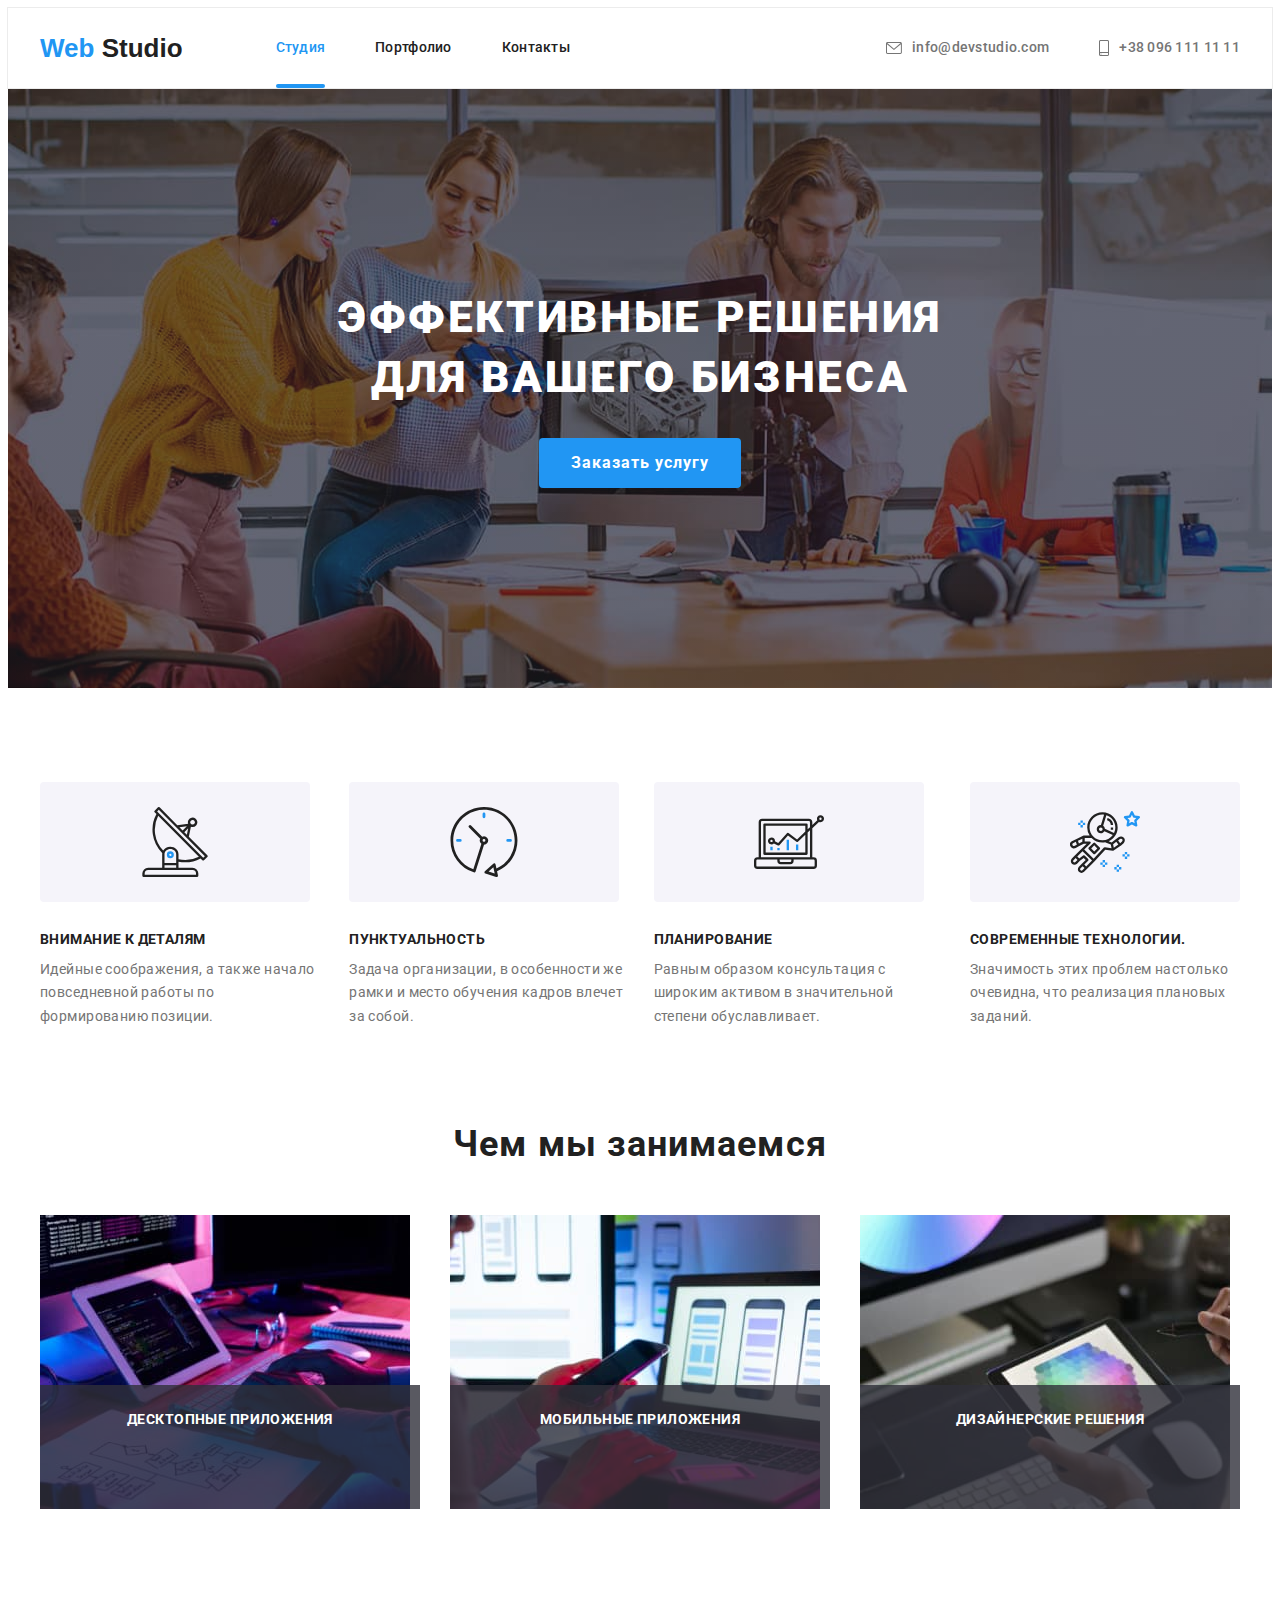
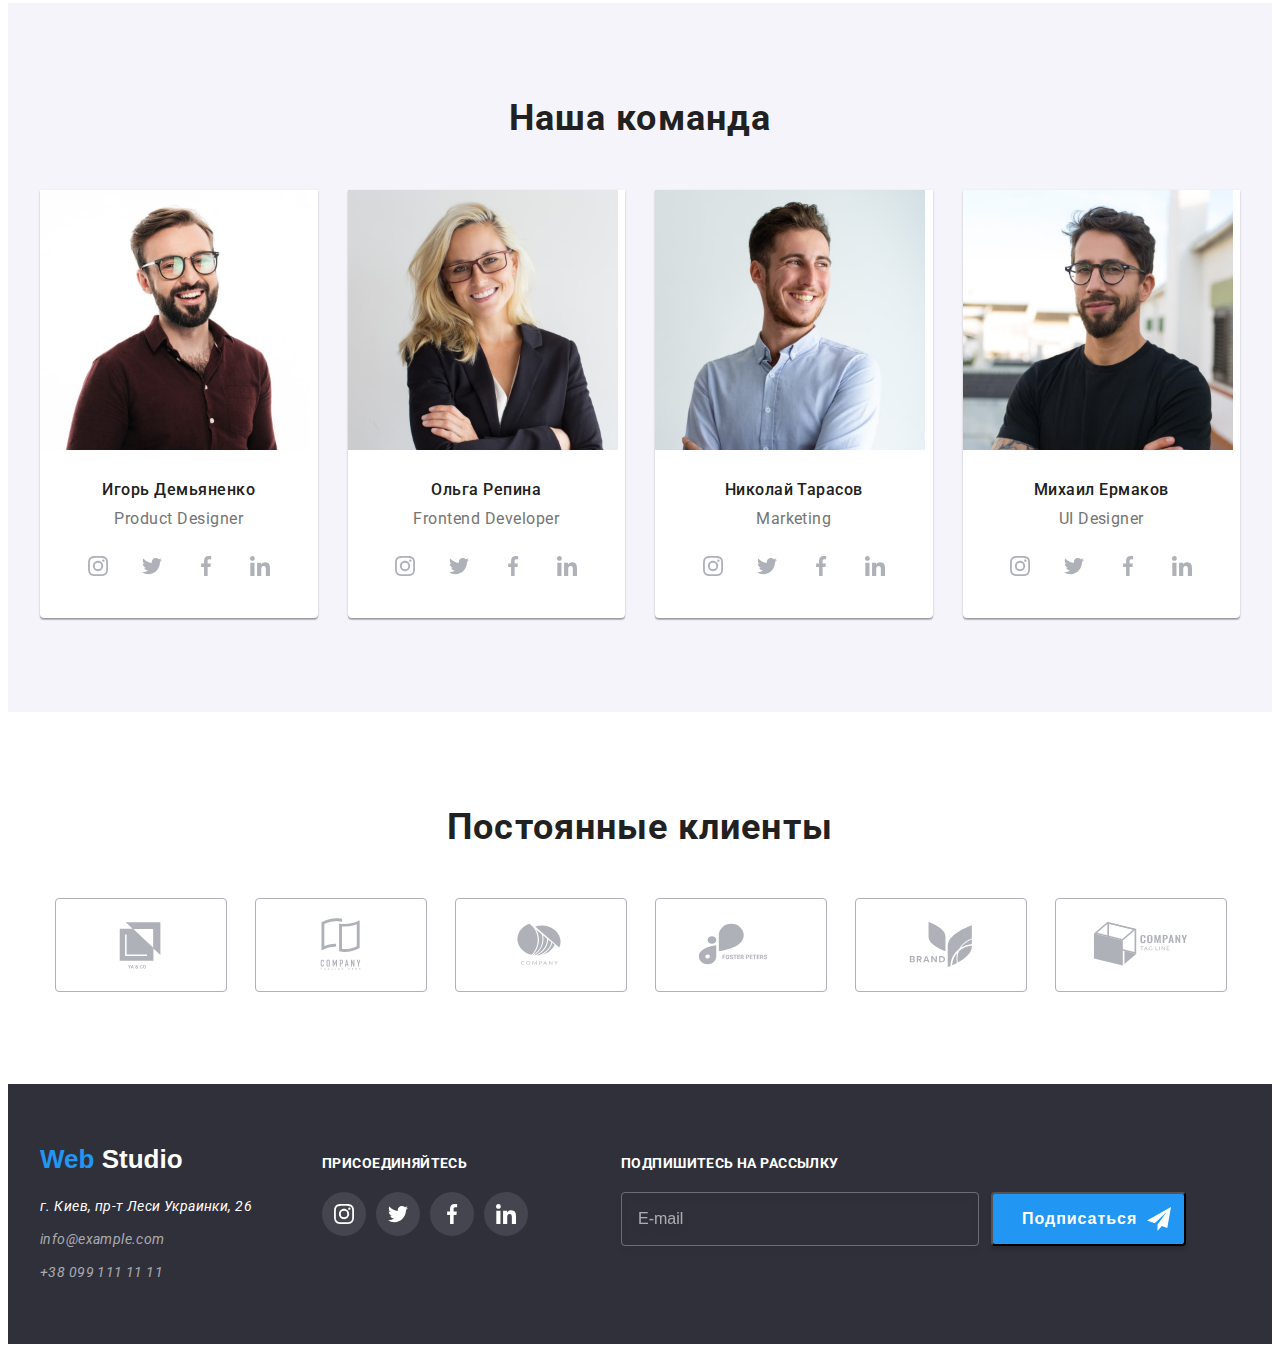
==== index.html @ fcc24470 "Sass" ====
<!DOCTYPE html>
<html lang="ru">
	<head>
		<meta charset="UTF-8" />
		<meta http-equiv="X-UA-Compatible" content="IE=edge" />
		<meta name="viewport" content="width=device-width, initial-scale=1.0" />
		<title>Document</title>
		<link rel="preconnect" href="https://fonts.googleapis.com" />
		<link rel="preconnect" href="https://fonts.gstatic.com" crossorigin />
		<link
			href="https://fonts.googleapis.com/css2?family=Montserrat:wght@400;500;700&family=Roboto&display=swap"
			rel="stylesheet"
		/>
		<link
			rel="stylesheet"
			href="https://cdnjs.cloudflare.com/ajax/libs/modern-normalize/1.1.0/modern-normalize.min.css"
			integrity="sha512-wpPYUAdjBVSE4KJnH1VR1HeZfpl1ub8YT/NKx4PuQ5NmX2tKuGu6U/JRp5y+Y8XG2tV+wKQpNHVUX03MfMFn9Q=="
			crossorigin="anonymous"
			referrerpolicy="no-referrer"
		/>
		
		<link rel="stylesheet" href="./css/main.min.css" />

	</head>
	<body>
		<!--Шапка-->
		<header class="header">
			<div class="container header-container">
				<nav class="navigation">
					<a class="logo" href="./index.html">
						Web
						<span class="logo-element">Studio</span>
					</a>
					<ul class="header-list list">
						<li class="header-item">
							<a class="header-link link active current" href="./index.html">Студия</a>
						</li>
						<li class="header-item">
							<a class="header-link link" href="./portfolio.html">Портфолио</a>
						</li>
						<li class="header-item">
							<a class="header-link link" href="#">Контакты</a>
						</li>
					</ul>
				</nav>

				<ul class="header-contacts list">
					<li class="header-contacts-item">
						<a class="header-contacts-link link" href="mailto:info@devstudio.com">
							<svg class="header-icons" width="16" height="12">
								<use href="./images/icons.svg#envelope"></use>
							</svg>
							info@devstudio.com
						</a>
					</li>
					<li class="header-contacts-item">
						<a class="header-contacts-link link" href="tel:+380961111111">
							<svg class="header-icons" width="10" height="16">
								<use href="./images/icons.svg#smartphone"></use>
							</svg>
							+38 096 111 11 11
						</a>
					</li>
				</ul>
			</div>
		</header>

		<main>
			<!-- Блок с заголовком -->
			<section class="hero">
				<div class="container container-hero">
					<h1 class="hero-title">Эффективные решения для вашего бизнеса</h1>
					<button class="hero-button" type="button" data-modal-open>Заказать услугу</button>
				</div>
			</section>
			<!-- Блок чем занимаемся -->
			<section class="about-section section">
				<div class="container">
					<ul class="about-list list">
						<li class="about-item">
							<div class="container-icon">
								<svg class="about-icon" width="70" height="70">
									<use href="./images/icons.svg#antenna"></use>
								</svg>
							</div>
							<h3 class="about-subtitle">Внимание к деталям</h3>
							<p class="about-text">Идейные соображения, а также начало повседневной работы по формированию позиции.</p>
						</li>
						<li class="about-item">
							<div class="container-icon">
								<svg class="about-icon" width="70" height="70">
									<use href="./images/icons.svg#clock"></use>
								</svg>
							</div>
							<h3 class="about-subtitle">Пунктуальность</h3>
							<p class="about-text">
								Задача организации, в особенности же рамки и место обучения кадров влечет за собой.
							</p>
						</li>
						<li class="about-item">
							<div class="container-icon">
								<svg class="about-icon" width="70" height="70">
									<use href="./images/icons.svg#diagram"></use>
								</svg>
							</div>
							<h3 class="about-subtitle">Планирование</h3>
							<p class="about-text">
								Равным образом консультация с широким активом в значительной степени обуславливает.
							</p>
						</li>
						<li class="about-item">
							<div class="container-icon">
								<svg class="about-icon" width="70" height="70">
									<use href="./images/icons.svg#astronaut"></use>
								</svg>
							</div>
							<h3 class="about-subtitle">Современные технологии.</h3>
							<p class="about-text">Значимость этих проблем настолько очевидна, что реализация плановых заданий.</p>
						</li>
					</ul>

					<h2 class="about-title">Чем мы занимаемся</h2>

					<ul class="about-img-list list">
						<li class="about-img-item">
							<div class="about-img-container">
								<img src="./images/section2/img4" alt="на компютере пишут код" width="370" height="294" />
								<p class="about-img-text">Десктопные приложения</p>
							</div>
						</li>
						<li class="about-img-item">
							<div class="about-img-container">
								<img
									src="./images/section2/img5"
									alt="на компютере избражено мобильные приложения"
									width="370"
									height="294"
								/>
								<p class="about-img-text">Мобильные приложения</p>
							</div>
						</li>
						<li class="about-img-item">
							<div class="about-img-container">
								<img src="./images/section2/img6" alt="на планшете изображена фигура" width="370" height="294" />
								<p class="about-img-text">Дизайнерские решения</p>
							</div>
						</li>
					</ul>
				</div>
			</section>

			<!-- Блок Наша команда -->
			<section class="command-section section">
				<div class="container">
					<h2 class="command-title">Наша команда</h2>
					<ul class="command-list list">
						<li class="command-item">
							<img src="./images/section3/img.jpg" alt="Игорь Демьяненко" width="270" height="260" />
							<div class="command-content">
								<h3 class="command-subtitle">Игорь Демьяненко</h3>
								<p lang="en" class="command-text">Product Designer</p>
								<ul class="command-social-list list">
									<li class="command-social-item">
										<a class="command-social-link link" href="">
											<svg class="command-social-icon" width="20" height="20">
												<use href="./images/icons.svg#instagram"></use>
											</svg>
										</a>
									</li>
									<li class="command-social-item">
										<a class="command-social-link link" href="">
											<svg class="command-social-icon" width="20" height="20">
												<use href="./images/icons.svg#twitter"></use>
											</svg>
										</a>
									</li>

									<li class="command-social-item">
										<a class="command-social-link link" href="">
											<svg class="command-social-icon" width="20" height="20">
												<use href="./images/icons.svg#facebook"></use>
											</svg>
										</a>
									</li>

									<li class="command-social-item">
										<a class="command-social-link link" href="">
											<svg class="command-social-icon" width="20" height="20">
												<use href="./images/icons.svg#linkedin"></use>
											</svg>
										</a>
									</li>
								</ul>
							</div>
						</li>
						<li class="command-item">
							<img src="./images/section3/img1" alt="Ольга Репина" width="270" height="260" />
							<div class="command-content">
								<h3 class="command-subtitle">Ольга Репина</h3>
								<p lang="en" class="command-text">Frontend Developer</p>
								<ul class="command-social-list list">
									<li class="command-social-item">
										<a class="command-social-link link" href="">
											<svg class="command-social-icon" width="20" height="20">
												<use href="./images/icons.svg#instagram"></use>
											</svg>
										</a>
									</li>
									<li class="command-social-item">
										<a class="command-social-link link" href="">
											<svg class="command-social-icon" width="20" height="20">
												<use href="./images/icons.svg#twitter"></use>
											</svg>
										</a>
									</li>

									<li class="command-social-item">
										<a class="command-social-link link" href="">
											<svg class="command-social-icon" width="20" height="20">
												<use href="./images/icons.svg#facebook"></use>
											</svg>
										</a>
									</li>

									<li class="command-social-item">
										<a class="command-social-link link" href="">
											<svg class="command-social-icon" width="20" height="20">
												<use href="./images/icons.svg#linkedin"></use>
											</svg>
										</a>
									</li>
								</ul>
							</div>
						</li>
						<li class="command-item">
							<img src="./images/section3/img2" alt="Николай Тарасов" width="270" height="260" />
							<div class="command-content">
								<h3 class="command-subtitle">Николай Тарасов</h3>
								<p lang="en" class="command-text">Marketing</p>
								<ul class="command-social-list list">
									<li class="command-social-item">
										<a class="command-social-link link" href="">
											<svg class="command-social-icon" width="20" height="20">
												<use href="./images/icons.svg#instagram"></use>
											</svg>
										</a>
									</li>
									<li class="command-social-item">
										<a class="command-social-link link" href="">
											<svg class="command-social-icon" width="20" height="20">
												<use href="./images/icons.svg#twitter"></use>
											</svg>
										</a>
									</li>

									<li class="command-social-item">
										<a class="command-social-link link" href="">
											<svg class="command-social-icon" width="20" height="20">
												<use href="./images/icons.svg#facebook"></use>
											</svg>
										</a>
									</li>

									<li class="command-social-item">
										<a class="command-social-link link" href="">
											<svg class="command-social-icon" width="20" height="20">
												<use href="./images/icons.svg#linkedin"></use>
											</svg>
										</a>
									</li>
								</ul>
							</div>
						</li>
						<li class="command-item">
							<img src="./images/section3/img3" alt="Михаил Ермаков" width="270" height="260" />
							<div class="command-content">
								<h3 class="command-subtitle">Михаил Ермаков</h3>
								<p lang="en" class="command-text">UI Designer</p>
								<ul class="command-social-list list">
									<li class="command-social-item">
										<a class="command-social-link link" href="">
											<svg class="command-social-icon" width="20" height="20">
												<use href="./images/icons.svg#instagram"></use>
											</svg>
										</a>
									</li>
									<li class="command-social-item">
										<a class="command-social-link link" href="">
											<svg class="command-social-icon" width="20" height="20">
												<use href="./images/icons.svg#twitter"></use>
											</svg>
										</a>
									</li>

									<li class="command-social-item">
										<a class="command-social-link link" href="">
											<svg class="command-social-icon" width="20" height="20">
												<use href="./images/icons.svg#facebook"></use>
											</svg>
										</a>
									</li>

									<li class="command-social-item">
										<a class="command-social-link link" href="">
											<svg class="command-social-icon" width="20" height="20">
												<use href="./images/icons.svg#linkedin"></use>
											</svg>
										</a>
									</li>
								</ul>
							</div>
						</li>
					</ul>
				</div>
			</section>
			<!--Постоянные клиенты-->
			<section class="clients section">
				<div class="container">
					<h2 class="clients-title">Постоянные клиенты</h2>

					<ul class="clients-list list">
						<li class="clients-item">
							<a class="clients-link link" href="">
								<svg class="clients-icon" width="106" height="60">
									<use href="./images/icons.svg#logo-one"></use>
								</svg>
							</a>
						</li>

						<li class="clients-item">
							<a class="clients-link link" href="">
								<svg class="clients-icon" width="106" height="60">
									<use href="./images/icons.svg#logo-two"></use>
								</svg>
							</a>
						</li>

						<li class="clients-item">
							<a class="clients-link link" href="">
								<svg class="clients-icon" width="106" height="60">
									<use href="./images/icons.svg#logo-three"></use>
								</svg>
							</a>
						</li>

						<li class="clients-item">
							<a class="clients-link link" href="">
								<svg class="clients-icon" width="106" height="60">
									<use href="./images/icons.svg#logo-four"></use>
								</svg>
							</a>
						</li>

						<li class="clients-item">
							<a class="clients-link link" href="">
								<svg class="clients-icon" width="106" height="60">
									<use href="./images/icons.svg#logo-five"></use>
								</svg>
							</a>
						</li>

						<li class="clients-item">
							<a class="clients-link link" href="">
								<svg class="clients-icon" width="106" height="60">
									<use href="./images/icons.svg#logo-six"></use>
								</svg>
							</a>
						</li>
					</ul>
				</div>
			</section>
		</main>

		<!-- Подвал -->
		<footer class="footer-section">
			<div class="footer-container container">
				<div class="address-container">
					<a href="./index.html" class="footer-logo">
						Web
						<span class="logo-element-footer">Studio</span>
					</a>
					<address class="address">
						<ul class="address-list list">
							<li class="address-item">
								<a
									class="address-iink link footer-link"
									href="https://www.google.com/maps/place/%D0%B1%D1%83%D0%BB.+%D0%9B%D0%B5%D1%81%D0%B8+%D0%A3%D0%BA%D1%80%D0%B0%D0%B8%D0%BD%D0%BA%D0%B8,+26,+%D0%9A%D0%B8%D0%B5%D0%B2,+02000/@50.4265807,30.5361971,17z/data=!4m13!1m7!3m6!1s0x40d4cf0e033ecbe9:0x57a4dffefec77da0!2z0LHRg9C7LiDQm9C10YHQuCDQo9C60YDQsNC40L3QutC4LCAyNiwg0JrQuNC10LIsIDAyMDAw!3b1!8m2!3d50.4265807!4d30.5383858!3m4!1s0x40d4cf0e033ecbe9:0x57a4dffefec77da0!8m2!3d50.4265807!4d30.5383858"
									target="_blank"
									rel="nofollow"
								>
									г. Киев, пр-т Леси Украинки, 26
								</a>
							</li>
							<li class="address-item">
								<a class="address-mail link footer-link" href="mailto:info@example.com">info@example.com</a>
							</li>
							<li class="address-item">
								<a class="address-tel link footer-link" href="tel:+380991111111">+38 099 111 11 11</a>
							</li>
						</ul>
					</address>
				</div>

				<section class="footer-sidebar">
					<h3 class="footer-sidebar-title">присоединяйтесь</h3>

					<ul class="footer-sidebar-list list">
						<li class="footer-sidebar-item">
							<a class="footer-sidebar-link link" href="">
								<svg class="footer-social-icon" width="20" height="20">
									<use href="./images/icons.svg#instagram"></use>
								</svg>
							</a>
						</li>

						<li class="footer-sidebar-item">
							<a class="footer-sidebar-link link" href="">
								<svg class="footer-social-icon" width="20" height="20">
									<use href="./images/icons.svg#twitter"></use>
								</svg>
							</a>
						</li>

						<li class="footer-sidebar-item">
							<a class="footer-sidebar-link link" href="">
								<svg class="footer-social-icon" width="20" height="20">
									<use href="./images/icons.svg#facebook"></use>
								</svg>
							</a>
						</li>

						<li class="footer-sidebar-item">
							<a class="footer-sidebar-link link" href="">
								<svg class="footer-social-icon" width="20" height="20">
									<use href="./images/icons.svg#linkedin"></use>
								</svg>
							</a>
						</li>
					</ul>
				</section>
				<section class="footer-subscribe-container">
					<h2 class="footer-subscribe-title">Подпишитесь на рассылку</h2>
				<form action="#" class="footer-subscribe" autocomplete="on" >
					
					<input type="email" name="email" placeholder="E-mail" autofocus required class="footer-subscribe-mail"/>

					<button type="submit" class="footer-subscribe-btn">
						<span class="subscribe-btn-text">Подписаться</span>

						<svg class="subscribe-btn-icon" width="24" height="24">
							<use href="./images/icons.svg#icon-icon-send"></use>
						</svg>
					</button>
		</section>
				</form>
			</div>
		</footer>
		<div class="backdrop is-hidden" data-modal>
			<div class="modal">
				<button type="button" class="modal-close" data-modal-close>
					<svg class="modal-close-icon" width="11" height="11">
						<use href="./images/icons.svg#vector"></use>
					</svg>
				</button>
				<h2 class="modal-title">Оставьте свои данные, мы вам перезвоним</h2>

		<form action="#" class="backdrop-form" autocomplete="on">
			
			<label for="user-name" class="modal-contacts-label">Имя</label>
			<div class="modal-field">
			<input type="text" name="name" id="user-name" class="modal-input" autofocus required/>
			<svg class="modal-icon" width="18" height="18">
				<use href="./images/icons.svg#icon-person-black"></use>
			</svg>
			</div>
			

			
				<label for="user-tel" class="modal-contacts-label">Телефон</label>
				<div class="modal-field">
					<input type="tel" name="tel" id="user-tel" class="modal-input" autofocus required/>
					<svg class="modal-icon" width="18" height="18">
						<use href="./images/icons.svg#icon-phone-black"></use>
					</svg>
				</div>
			

			
				<label for="user-email" class="modal-contacts-label">Почта</label>
				<div class="modal-field">
					<input type="email" name="email" id="user-email" class="modal-input" autofocus/>
					<svg class="modal-icon" width="18" height="18">
						<use href="./images/icons.svg#icon-email-black"></use>
					</svg>
					</div>
				

				<div class="modal-comments-container">
				<label for="modal-comments" class="modal-comments-label">Комментарий</label>
				<textarea name="comments" id="modal-comments" placeholder="Введите текст" class="modal-comments-text"></textarea>
				</div>

				
					<input type="checkbox" name="subscribe" id="subscribe-on" checked class="subscribe-checkbox visually-hidden"/>
					<label for="subscribe-on" class="modal-checkbox-text"><span class="modal-checkbox"><svg class="modal-checkbox-icon" width="16" height="15">
						<use href="./images/icons.svg#icon-checkbox"></use>
					</svg></span> Соглашаюсь с рассылкой и принимаю<span class="checkbox-text-element">Условия договора</span></label>
					

				
				<button type="submit" class="modal-btn">Отправить</button>
				
			</div>
		</form>		

			</div>
		</div>
		<script src="./js/modal.js"></script>
	</body>
</html>
---- css/main.min.css ----
:root{--hero-title-color: #ffffff;--second-title-color: #212121;--subtitle-color: #212121;--text-color: #757575;--buttons-color: #212121;--second-buttons-color: #ffffff}p,h1,h2,h3,h4,h5,h6,p{margin:0}ul{list-style:none;margin:0;padding:0}img{display:block}body{font-family:"Roboto", sans-serif;color:#212121}.container{width:1200px;padding-left:15px;padding-right:15px;margin:0 auto}.link{text-decoration:none;color:#212121}.active{color:#2196f3}.section{padding-bottom:94px;padding-top:94px}.logo,.footer-logo{font-family:"Raleway", sans-serif;font-weight:700;font-size:26px;line-height:1.19;text-decoration:none;color:#2196f3}.logo{margin-right:93px;padding-top:24px;padding-bottom:24px}.logo-element{color:#212121}.footer-logo{display:block;margin-bottom:20px}.logo-element-footer{color:#ffffff}.visually-hidden{position:absolute;white-space:nowrap;width:1px;height:1px;overflow:hidden;border:0;padding:0;clip:rect(0 0 0 0);clip-path:inset(50%);margin:-1px}.header{background:#ffffff;outline:1px solid #ececec}.header-container{display:flex;align-items:center;justify-content:space-between}.navigation,.header-list,.header-contacts{display:flex;align-items:center}.header-item,.header-contacts-item{font-weight:500;font-size:14px;line-height:1.14;letter-spacing:0.02em;color:#212121}.header-item{margin-right:50px}.header-item:last-child{margin-right:0px}.header-link{padding-top:32px;padding-bottom:32px;position:relative}.header-link.current::after{content:"";width:100%;height:4px;border-radius:2px;background-color:#2196f3;position:absolute;bottom:-1px;left:0}.header-contacts-item:not(:last-child){margin-right:50px}.header-contacts-link{padding-top:32px;padding-bottom:32px;color:#757575;display:flex;align-items:center;transition:color 250ms cubic-bezier(0.4, 0, 0.2, 1)}.header-icons{fill:currentColor;margin-right:10px}.header-contacts-link:hover,.header-contacts-link:focus{color:#2196f3}.hero{padding-top:200px;padding-bottom:200px;text-align:center;background-image:linear-gradient(rgba(47,48,58,0.4), rgba(47,48,58,0.4)),url("../images/hero.jpg");background-position:center;background-size:cover;background-repeat:no-repeat;max-width:1600px;margin:0 auto}.container-hero{display:flex;flex-direction:column;align-items:center}.hero-title{color:var(--hero-title-color);font-weight:900;font-size:44px;line-height:1.36;letter-spacing:0.06em;text-transform:uppercase;width:696px;text-align:center;margin-bottom:30px;margin-left:auto;margin-right:auto}.hero-button{font-family:inherit;font-weight:700;font-size:16px;line-height:1.87;align-items:center;letter-spacing:0.06em;cursor:pointer;border:none;padding:10px 32px;background-color:#2196f3;color:var(--second-buttons-color);border-radius:4px;transition:background-color 250ms cubic-bezier(0.4, 0, 0.2, 1)}.hero-button:hover{background-color:#188ce8}.container-icon{width:270px;height:120px;background-color:#f5f4fa;border-radius:4px;margin-bottom:30px;display:flex;justify-content:center;align-items:center}.about-section{background:#ffffff}.about-list{display:flex;margin-bottom:94px}.about-item:not(:last-child){margin-right:30px}.about-subtitle{font-weight:700;font-size:14px;line-height:1.14;letter-spacing:0.03em;text-transform:uppercase;color:var(--subtitle-color);margin-bottom:10px}.about-text{font-size:14px;line-height:1.71;letter-spacing:0.03em;color:var(--text-color)}.about-title{font-weight:700;font-size:36px;line-height:1.17;text-align:center;letter-spacing:0.03em;color:var(--second-title-color);margin-bottom:50px}.about-img-list{display:flex}.about-img-item{flex-basis:calc((100% - 60px) / 3)}.about-img-item:not(:last-child){margin-right:30px}.about-img-container{position:relative}.about-img-text{position:absolute;width:100%;height:70px;bottom:0;left:0;background-color:rgba(47,48,58,0.8);font-weight:700;font-size:14px;line-height:1.14;text-align:center;letter-spacing:0.03em;text-transform:uppercase;color:#ffffff;padding-top:27px;padding-bottom:27px}.command-section{background:#f5f4fa}.command-title{font-weight:700;font-size:36px;line-height:1.17;text-align:center;letter-spacing:0.03em;color:var(--second-title-color);margin-bottom:50px}.command-list{display:flex}.command-item{flex-basis:calc((100% - 90px) / 4);margin-right:30px;background:#ffffff;box-shadow:0px 1px 3px rgba(0,0,0,0.12),0px 1px 1px rgba(0,0,0,0.14),0px 2px 1px rgba(0,0,0,0.2);border-radius:0px 0px 4px 4px}.command-item:last-child{margin-right:0px}.command-subtitle{font-weight:500;font-size:16px;line-height:1.19;text-align:center;letter-spacing:0.03em;color:var(--subtitle-color);margin-top:30px;margin-bottom:10px}.command-text{font-size:16px;line-height:1.19;text-align:center;letter-spacing:0.03em;color:var(--text-color);margin-bottom:16px}.command-social-list{display:flex;justify-content:center;margin-bottom:30px}.command-social-item{width:44px;height:44px}.command-social-item+.command-social-item{margin-left:10px}.command-social-link{width:100%;height:100%;border-radius:50%;display:flex;justify-content:center;align-items:center;color:#afb1b8;transition:color 250ms cubic-bezier(0.4, 0, 0.2, 1),background-color 250ms cubic-bezier(0.4, 0, 0.2, 1)}.command-social-icon{fill:currentColor}.command-social-link:hover,.command-social-link:focus{color:#ffffff;background-color:#2196f3}.clients{background:#ffffff}.clients-title{font-weight:700;font-size:36px;line-height:1.17;text-align:center;letter-spacing:0.03em;color:var(--second-title-color);margin-bottom:50px}.clients-list{display:flex;justify-content:center;align-items:center}.clients-item{width:170px;height:92px}.clients-item+.clients-item{margin-left:30px}.clients-link{width:100%;height:100%;border-radius:4px;color:#afb1b8;display:flex;justify-content:center;align-items:center;border:1px solid #afb1b8;transition:color 250ms cubic-bezier(0.4, 0, 0.2, 1),border-color 250ms cubic-bezier(0.4, 0, 0.2, 1)}.clients-icon{fill:currentColor}.clients-link:focus,.clients-link:hover{color:#2196f3;border-color:#2196f3}.footer-section{background:#2f303a;padding-bottom:60px;padding-top:60px}.footer-container{display:flex}.address-iink,.address-mail,.address-tel{font-size:14px;line-height:1.71;letter-spacing:0.03em}.address-iink{color:#ffffff}.address-mail,.address-tel{color:rgba(255,255,255,0.6)}.address-iink,.address-mail{display:block;margin-bottom:9px}.footer-link{transition:color 250ms cubic-bezier(0.4, 0, 0.2, 1)}.footer-link:hover,.footer-link:focus{color:#2196f3}.footer-sidebar{margin-top:12px;margin-bottom:40px;margin-left:70px}.footer-sidebar-title,.footer-subscribe-title{font-weight:700;font-size:14px;line-height:1.14;color:#ffffff;letter-spacing:0.03em;text-transform:uppercase;margin-bottom:20px}.footer-sidebar-list{display:flex;justify-content:center;align-items:center}.footer-sidebar-item{width:44px;height:44px}.footer-sidebar-item+.footer-sidebar-item{margin-left:10px}.footer-sidebar-link{width:100%;height:100%;display:flex;justify-content:center;align-items:center;color:#ffffff;border-radius:50%;background:rgba(255,255,255,0.1);transition:color 250ms cubic-bezier(0.4, 0, 0.2, 1),background-color 250ms cubic-bezier(0.4, 0, 0.2, 1)}.footer-social-icon{fill:currentColor}.footer-sidebar-link:hover,.footer-sidebar-link:focus{color:#ffffff;background-color:#2196f3}.footer-subscribe-container{margin-left:93px;margin-top:12px;width:570px}.footer-subscribe{display:flex}.footer-subscribe-mail{width:358px;padding-top:15px;padding-bottom:15px;padding-left:16px;margin-right:12px;background:transparent;border:1px solid rgba(255,255,255,0.3);box-sizing:border-box;filter:drop-shadow(0px 4px 4px rgba(0,0,0,0.15));border-radius:4px;font-size:16px;line-height:1.25;color:rgba(255,255,255,0.6)}.footer-subscribe-mail::placeholder{font-size:16px;line-height:1.25;color:rgba(255,255,255,0.6)}.footer-subscribe-mail:focus{outline:transparent}.footer-subscribe-btn{padding:10px 13px 10px 29px;background:#2196f3;box-shadow:0px 4px 4px rgba(0,0,0,0.15);border-radius:4px;display:flex;align-items:center}.subscribe-btn-text{font-weight:700;font-size:16px;line-height:1.87;text-align:center;letter-spacing:0.06em;color:#ffffff}.subscribe-btn-icon{margin-left:10px;fill:#ffffff}.menu-section{color:#e5e5e5;padding-top:94px;padding-bottom:50px}.menu-list{display:flex;justify-content:center}.menu-item:not(:last-child){margin-right:8px}.menu-item{transition:box-shadow 250ms cubic-bezier(0.4, 0, 0.2, 1),order-radius 250ms cubic-bezier(0.4, 0, 0.2, 1)}.menu-item:focus,.menu-item:hover{box-shadow:0px 3px 1px rgba(0,0,0,0.1),0px 1px 2px rgba(0,0,0,0.08),0px 2px 2px rgba(0,0,0,0.12);border-radius:4px}.menu-button{font-family:inherit;font-weight:500;font-size:16px;line-height:1.62;text-align:center;letter-spacing:0.03em;background:#f5f4fa;color:var(--buttons-color);border:none;border-radius:4px;cursor:pointer;padding:6px 22px;transition:color 250ms cubic-bezier(0.4, 0, 0.2, 1),background-color 250ms cubic-bezier(0.4, 0, 0.2, 1)}.menu-button:focus,.menu-button:hover{background-color:#2196f3;color:#ffffff}.projects-section{padding-bottom:94px}.projects-list{display:flex;flex-wrap:wrap}.img-projects{display:block;max-width:100%;height:auto}.projects-item{flex-basis:calc((100% - 60px) / 3);margin-bottom:30px;margin-right:30px;outline:1px solid #eeeeee;transition:box-shadow 250ms cubic-bezier(0.4, 0, 0.2, 1)}.projects-item:nth-child(3n){margin-right:0px}.projects-item:nth-last-child(-n+3){margin-bottom:0px}.projects-link{cursor:pointer}.projects-item:hover,.projects-item:focus{box-shadow:1px 4px 6px 0px rgba(0,0,0,0.16),0px 4px 4px 0px rgba(0,0,0,0.06)}.projects-item:hover .projects-hover-text{transform:translateY(0%)}.img-projects-container{position:relative;overflow:hidden}.projects-hover-text{position:absolute;width:100%;height:100%;bottom:0;left:0;transform:translateY(100%);transition:transform 250ms cubic-bezier(0.4, 0, 0.2, 1);overflow:auto;font-size:18px;line-height:1.55;letter-spacing:0.03em;color:#ffffff;background-color:rgba(33,150,243,0.9);padding:63px 24px}.projects-content{padding:20px 24px;width:370px;background:#ffffff}.projects-subtitle{font-weight:700;font-size:18px;line-height:2;letter-spacing:0.06em;color:var(--subtitle-color);margin-bottom:4px}.projects-text{font-size:16px;line-height:1.87;letter-spacing:0.03em;color:var(--text-color)}.backdrop{width:100vw;height:100vh;background-color:rgba(0,0,0,0.2);position:fixed;top:0;left:0;transition:visibility 250ms cubic-bezier(0.4, 0, 0.2, 1),opacity 250ms cubic-bezier(0.4, 0, 0.2, 1)}.is-hidden{visibility:hidden;opacity:0;pointer-events:none}.backdrop.is-hidden .modal{transform:scale(0.5) rotateX(-60deg);background-color:#fff}.modal{width:528px;min-height:581px;padding:40px;background-color:#ffffff;border-radius:4px;box-shadow:0px 2px 1px 0px rgba(0,0,0,0.2),0px 1px 1px 0px rgba(0,0,0,0.14),0px 1px 3px 0px rgba(0,0,0,0.12);position:absolute;top:50%;left:50%;transform:scale(1) rotateX(0) translate(-50%, -50%);transition-property:background-color}.modal-close{position:absolute;top:8px;right:8px;width:30px;height:30px;background-color:#fff;color:#000000;border-radius:50%;border:1px solid rgba(0,0,0,0.1);display:flex;align-items:center;justify-content:center;transition:color 250ms cubic-bezier(0.4, 0, 0.2, 1),opacity 250ms cubic-bezier(0.4, 0, 0.2, 1);cursor:pointer}.modal-close-icon{fill:currentColor}.modal-close:focus,.modal-close:hover{color:#2196f3}.modal-title{font-weight:700;font-size:20px;line-height:1.15;text-align:center;letter-spacing:0.03em;color:var(--second-title-color);margin-bottom:12px}.modal-contacts-label,.modal-comments-label{font-weight:400;font-size:12px;line-height:1.17;letter-spacing:0.01em;color:#757575;margin-bottom:4px}.modal-field{position:relative;margin-bottom:10px}.modal-input{display:block;width:100%;height:40px;padding-left:42px;border:1px solid rgba(33,33,33,0.2);box-sizing:border-box;border-radius:4px;font-size:14px;line-height:1.14;letter-spacing:0.01em;transition:border 250ms cubic-bezier(0.4, 0, 0.2, 1);outline:transparent}.modal-input:focus,.modal-comments-text:focus{border:1px solid #2196f3}.modal-input:focus+.modal-icon{fill:#2196f3}.modal-icon{position:absolute;top:50%;transform:translateY(-50%);left:14px;transition:fill 250ms cubic-bezier(0.4, 0, 0.2, 1)}.modal-comments-text{display:block;resize:none;width:100%;height:120px;outline:transparent;border:1px solid rgba(33,33,33,0.2);border-radius:4px;transition:border 250ms cubic-bezier(0.4, 0, 0.2, 1);font-size:12px;line-height:1.16;letter-spacing:0.01em;padding:12px 16px;margin-bottom:20px}.modal-comments-text::placeholder{font-size:12px;line-height:1.16;letter-spacing:0.01em;color:rgba(117,117,117,0.5)}.modal-checkbox-text{font-size:14px;line-height:1.71;letter-spacing:0.03em;color:#757575;margin-bottom:30px;display:flex;justify-content:space-evenly;align-items:center}.modal-checkbox{content:"";width:16px;height:15px;border:2px solid #212121;border-radius:2px;display:flex;align-items:center}.modal-checkbox-icon{fill:transparent}.subscribe-checkbox:checked+.modal-checkbox-text .modal-checkbox{background:#188ce8;border:none}.subscribe-checkbox:checked+.modal-checkbox-text .modal-checkbox-icon{fill:#ffffff}.checkbox-text-element{color:#2196f3;position:relative}.checkbox-text-element::after{content:"";width:100%;height:1px;background-color:#2196f3;position:absolute;bottom:5px;left:0}.modal-btn{font-weight:bold;font-size:16px;line-height:1.87;text-align:center;align-items:center;letter-spacing:0.06em;background-color:#2196f3;color:var(--second-buttons-color);box-shadow:0px 4px 4px rgba(0,0,0,0.15);border-radius:4px;border:transparent;cursor:pointer;padding:10px 55px;display:block;margin:0px auto}
/*# sourceMappingURL=main.min.css.map */
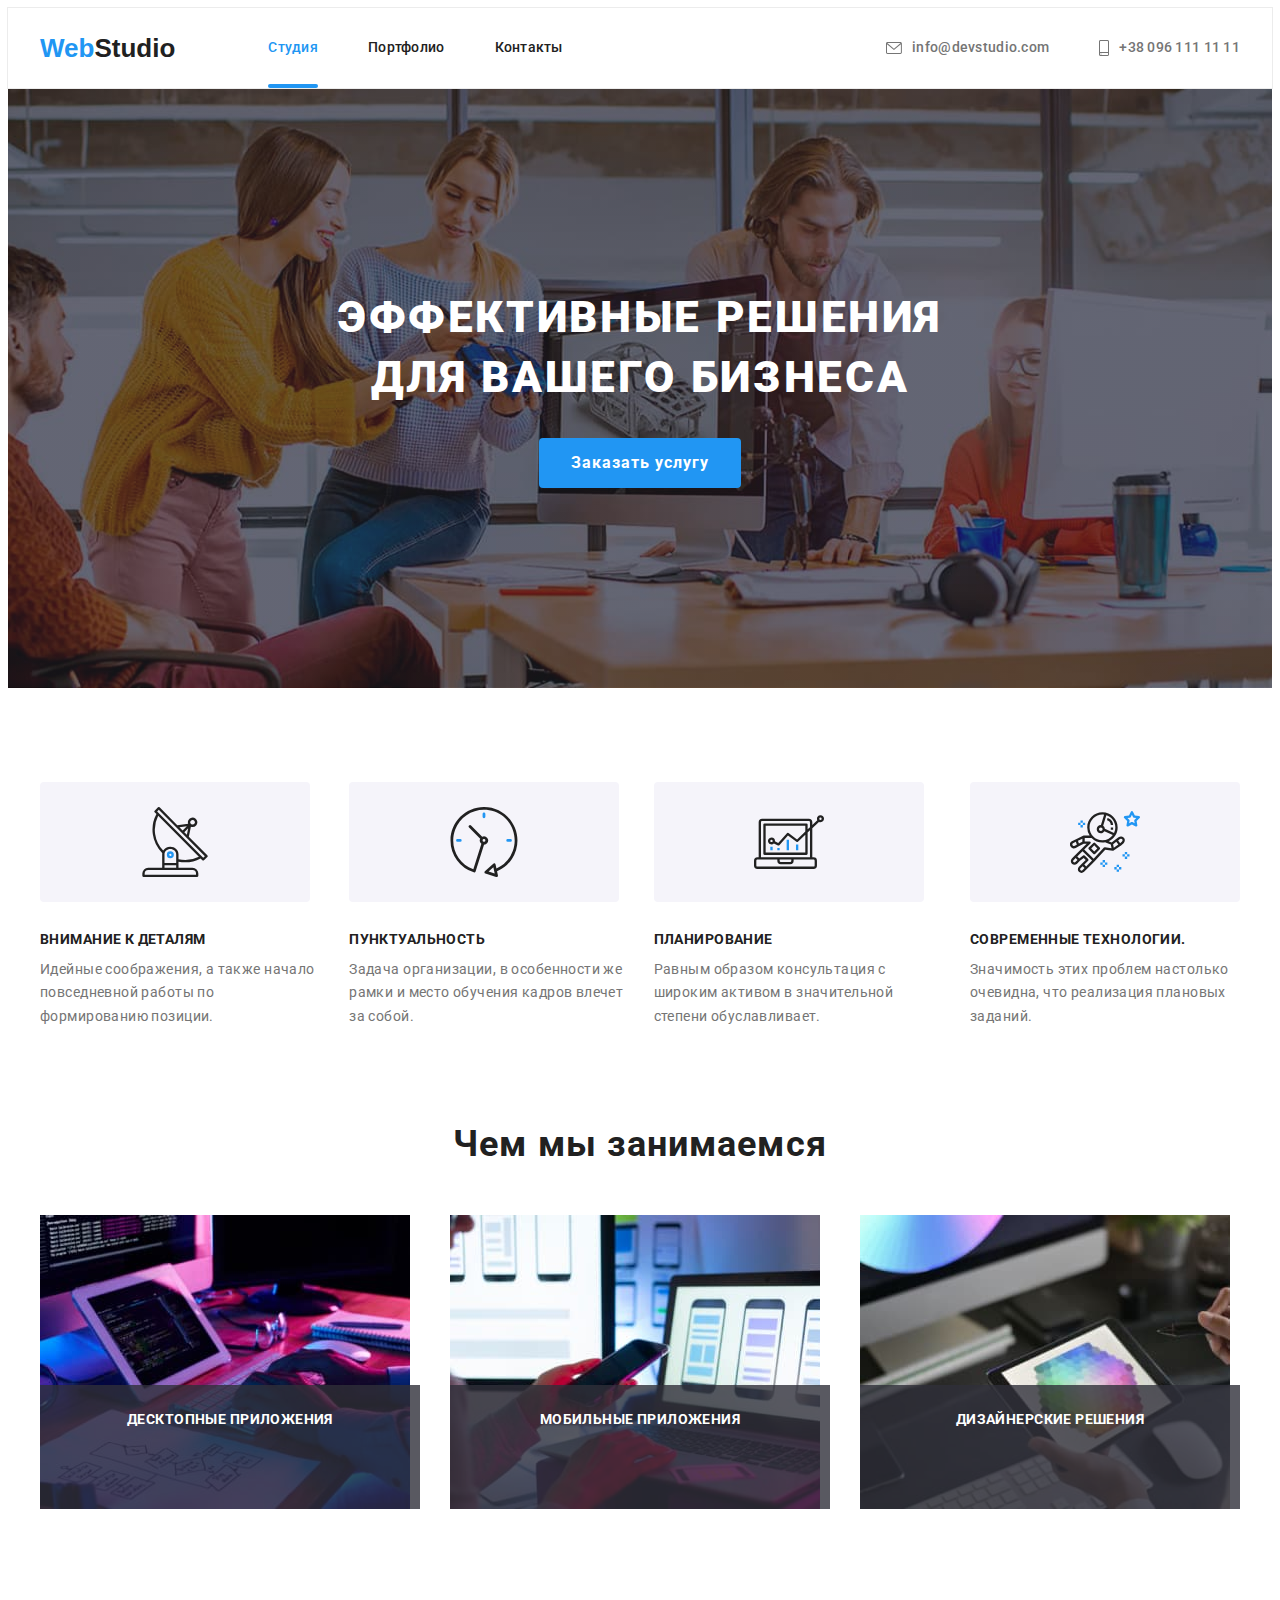
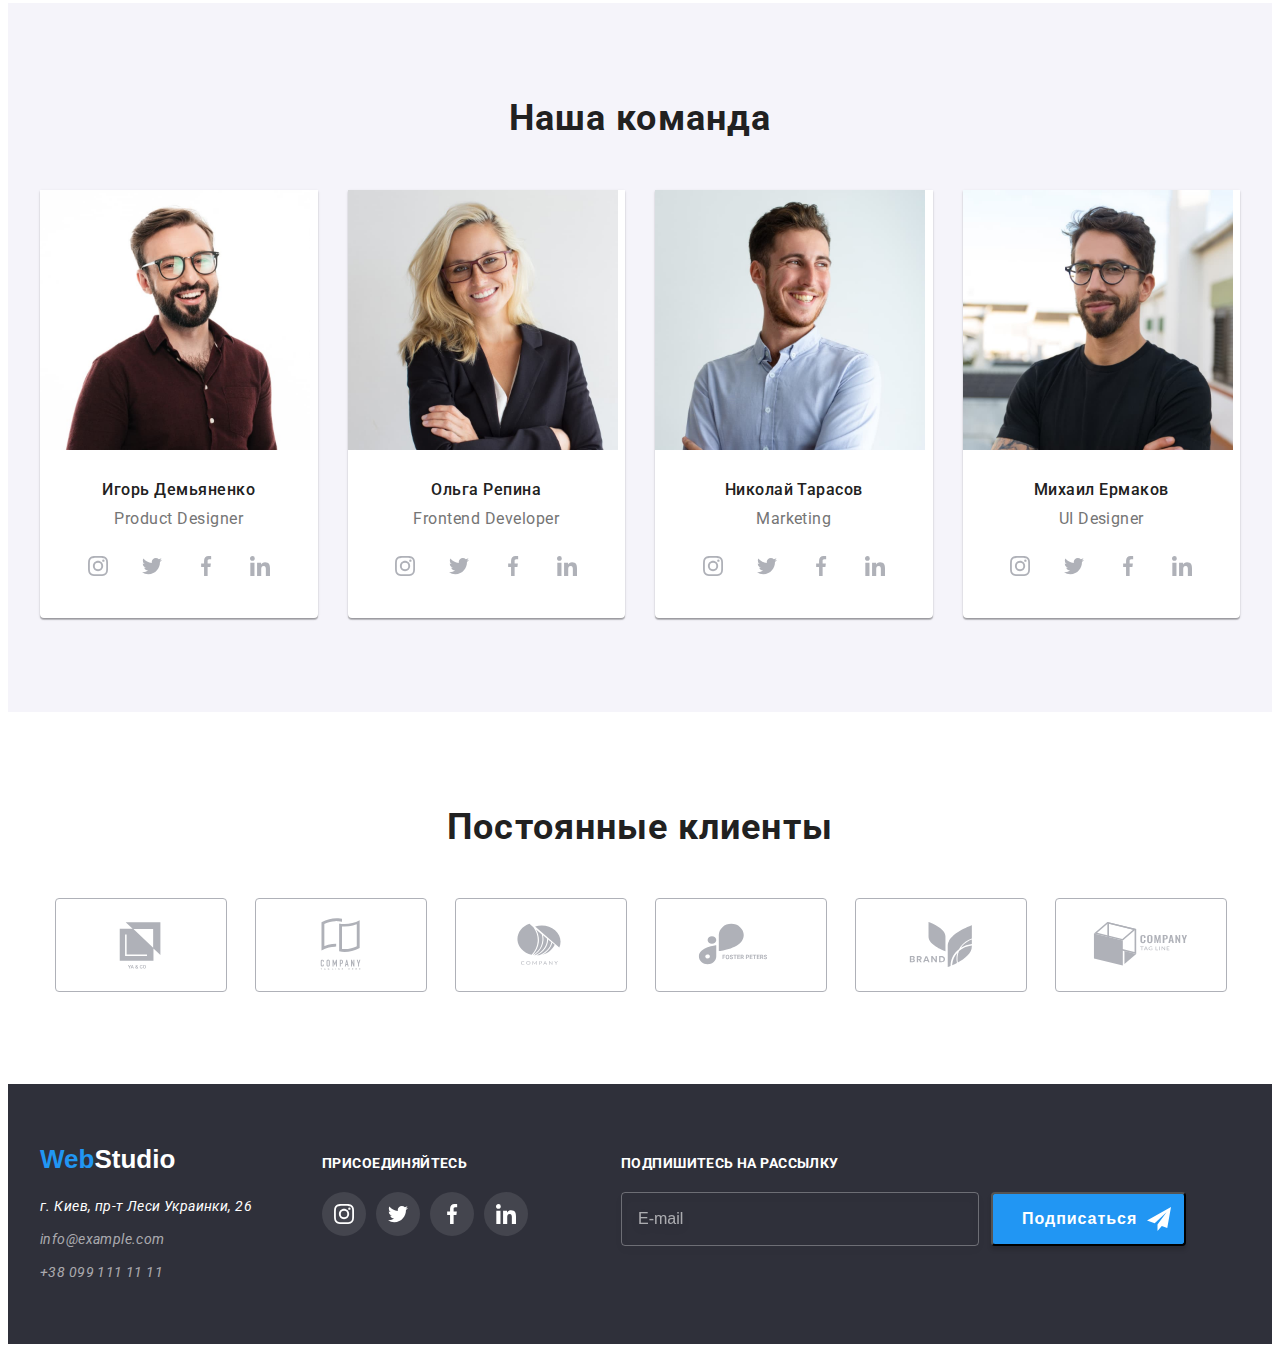
==== commit 48a10d5e: "About" ====
--- a/index.html
+++ b/index.html
@@ -25,37 +25,36 @@
 	<body>
 		<!--Шапка-->
 		<header class="header">
-			<div class="container header-container">
-				<nav class="navigation">
-					<a class="logo" href="./index.html">
-						Web
-						<span class="logo-element">Studio</span>
+			<div class="header__container container">
+				<nav class="header__site-nav">
+					<a class="header__logo logo" href="./index.html">
+						Web<span class="logo--black">Studio</span>
 					</a>
-					<ul class="header-list list">
-						<li class="header-item">
-							<a class="header-link link active current" href="./index.html">Студия</a>
-						</li>
-						<li class="header-item">
-							<a class="header-link link" href="./portfolio.html">Портфолио</a>
-						</li>
-						<li class="header-item">
-							<a class="header-link link" href="#">Контакты</a>
+					<ul class="header-nav">
+						<li class="header-nav__item">
+							<a class="header-nav__link nav-link nav-link--current nav-link--active " href="./index.html">Студия</a>
+						</li>
+						<li class="header-nav__item">
+							<a class="header-nav__link" href="./portfolio.html">Портфолио</a>
+						</li>
+						<li class="header-nav__item">
+							<a class="header-nav__link" href="#">Контакты</a>
 						</li>
 					</ul>
 				</nav>
 
-				<ul class="header-contacts list">
-					<li class="header-contacts-item">
-						<a class="header-contacts-link link" href="mailto:info@devstudio.com">
-							<svg class="header-icons" width="16" height="12">
+				<ul class="header-contacts">
+					<li class="header-contacts__item">
+						<a class="header-contacts__link " href="mailto:info@devstudio.com">
+							<svg class="header-contacts__icons" width="16" height="12">
 								<use href="./images/icons.svg#envelope"></use>
 							</svg>
 							info@devstudio.com
 						</a>
 					</li>
-					<li class="header-contacts-item">
-						<a class="header-contacts-link link" href="tel:+380961111111">
-							<svg class="header-icons" width="10" height="16">
+					<li class="header-contacts__item">
+						<a class=" header-contacts__link " href="tel:+380961111111">
+							<svg class="header-contacts__icons" width="10" height="16">
 								<use href="./images/icons.svg#smartphone"></use>
 							</svg>
 							+38 096 111 11 11
@@ -66,88 +65,106 @@
 		</header>
 
 		<main>
-			<!-- Блок с заголовком -->
-			<section class="hero">
-				<div class="container container-hero">
-					<h1 class="hero-title">Эффективные решения для вашего бизнеса</h1>
-					<button class="hero-button" type="button" data-modal-open>Заказать услугу</button>
+			<!-- Герой-->
+			<section class="hero hero--indent">
+				<div class="container hero__container">
+					<h1 class="hero__title">Эффективные решения для вашего бизнеса</h1>
+					<button class="hero__button" type="button" data-modal-open>Заказать услугу</button>
 				</div>
 			</section>
-			<!-- Блок чем занимаемся -->
-			<section class="about-section section">
+			<!--Особенности -->
+			<section class="features section">
 				<div class="container">
-					<ul class="about-list list">
-						<li class="about-item">
-							<div class="container-icon">
-								<svg class="about-icon" width="70" height="70">
+					<h2 class="visually-hidden">Особенности компании</h2>
+					<ul class="features-list">
+						<li class="features-list__item">
+							<div class="features-list__icon">
+								<svg  width="70" height="70">
 									<use href="./images/icons.svg#antenna"></use>
 								</svg>
 							</div>
-							<h3 class="about-subtitle">Внимание к деталям</h3>
-							<p class="about-text">Идейные соображения, а также начало повседневной работы по формированию позиции.</p>
-						</li>
-						<li class="about-item">
-							<div class="container-icon">
-								<svg class="about-icon" width="70" height="70">
+							<h3 class="features-list__subtitle">Внимание к деталям</h3>
+							<p class="features-list__text">Идейные соображения, а также начало повседневной работы по формированию позиции.</p>
+						</li>
+						<li class="features-list__item">
+							<div class="features-list__icon">
+								<svg  width="70" height="70">
 									<use href="./images/icons.svg#clock"></use>
 								</svg>
 							</div>
-							<h3 class="about-subtitle">Пунктуальность</h3>
-							<p class="about-text">
+							<h3 class="features-list__subtitle">Пунктуальность</h3>
+							<p class="features-list__text">
 								Задача организации, в особенности же рамки и место обучения кадров влечет за собой.
 							</p>
 						</li>
-						<li class="about-item">
-							<div class="container-icon">
-								<svg class="about-icon" width="70" height="70">
+						<li class="features-list__item">
+							<div class="features-list__icon">
+								<svg width="70" height="70">
 									<use href="./images/icons.svg#diagram"></use>
 								</svg>
 							</div>
-							<h3 class="about-subtitle">Планирование</h3>
-							<p class="about-text">
+							<h3 class="features-list__subtitle">Планирование</h3>
+							<p class="features-list__text">
 								Равным образом консультация с широким активом в значительной степени обуславливает.
 							</p>
 						</li>
-						<li class="about-item">
-							<div class="container-icon">
-								<svg class="about-icon" width="70" height="70">
+						<li class="features-list__item">
+							<div class="features-list__icon">
+								<svg width="70" height="70">
 									<use href="./images/icons.svg#astronaut"></use>
 								</svg>
 							</div>
-							<h3 class="about-subtitle">Современные технологии.</h3>
-							<p class="about-text">Значимость этих проблем настолько очевидна, что реализация плановых заданий.</p>
+							<h3 class="features-list__subtitle">Современные технологии.</h3>
+							<p class="features-list__text">Значимость этих проблем настолько очевидна, что реализация плановых заданий.</p>
 						</li>
 					</ul>
-
-					<h2 class="about-title">Чем мы занимаемся</h2>
-
-					<ul class="about-img-list list">
-						<li class="about-img-item">
-							<div class="about-img-container">
-								<img src="./images/section2/img4" alt="на компютере пишут код" width="370" height="294" />
-								<p class="about-img-text">Десктопные приложения</p>
-							</div>
-						</li>
-						<li class="about-img-item">
-							<div class="about-img-container">
+					</div>
+					</section>
+					<!-- Блок чем занимаемся -->
+					<section class="about">
+						<div class="container">
+
+					<h2 class="about__title">Чем мы занимаемся</h2>
+
+					<ul class="about-list">
+						<li class="about-list__item">
+							<div class="about-list__content">
+								<img 
+								src="./images/section2/img4" 
+								alt="на компютере пишут код" 
+								width="370" 
+								height="294"
+								/>
+								<p class="about-list__text">Десктопные приложения</p>
+							</div>
+						</li>
+						<li class="about-list__item">
+							<div class="about-list__content">
 								<img
 									src="./images/section2/img5"
 									alt="на компютере избражено мобильные приложения"
 									width="370"
 									height="294"
 								/>
-								<p class="about-img-text">Мобильные приложения</p>
-							</div>
-						</li>
-						<li class="about-img-item">
-							<div class="about-img-container">
-								<img src="./images/section2/img6" alt="на планшете изображена фигура" width="370" height="294" />
-								<p class="about-img-text">Дизайнерские решения</p>
+								<p class="about-list__text">Мобильные приложения</p>
+							</div>
+						</li>
+						<li class="about-list__item">
+							<div class="about-list__content">
+								<img 
+								src="./images/section2/img6" 
+								alt="на планшете изображена фигура" 
+								width="370" 
+								height="294"
+								/>
+								<p class="about-list__text">Дизайнерские решения</p>
 							</div>
 						</li>
 					</ul>
-				</div>
-			</section>
+					</div>
+				
+				</section>
+			
 
 			<!-- Блок Наша команда -->
 			<section class="command-section section">
@@ -161,14 +178,14 @@
 								<p lang="en" class="command-text">Product Designer</p>
 								<ul class="command-social-list list">
 									<li class="command-social-item">
-										<a class="command-social-link link" href="">
+										<a class="command-social-link " href="">
 											<svg class="command-social-icon" width="20" height="20">
 												<use href="./images/icons.svg#instagram"></use>
 											</svg>
 										</a>
 									</li>
 									<li class="command-social-item">
-										<a class="command-social-link link" href="">
+										<a class="command-social-link " href="">
 											<svg class="command-social-icon" width="20" height="20">
 												<use href="./images/icons.svg#twitter"></use>
 											</svg>
@@ -176,7 +193,7 @@
 									</li>
 
 									<li class="command-social-item">
-										<a class="command-social-link link" href="">
+										<a class="command-social-link " href="">
 											<svg class="command-social-icon" width="20" height="20">
 												<use href="./images/icons.svg#facebook"></use>
 											</svg>
@@ -184,7 +201,7 @@
 									</li>
 
 									<li class="command-social-item">
-										<a class="command-social-link link" href="">
+										<a class="command-social-link " href="">
 											<svg class="command-social-icon" width="20" height="20">
 												<use href="./images/icons.svg#linkedin"></use>
 											</svg>
@@ -200,14 +217,14 @@
 								<p lang="en" class="command-text">Frontend Developer</p>
 								<ul class="command-social-list list">
 									<li class="command-social-item">
-										<a class="command-social-link link" href="">
+										<a class="command-social-link " href="">
 											<svg class="command-social-icon" width="20" height="20">
 												<use href="./images/icons.svg#instagram"></use>
 											</svg>
 										</a>
 									</li>
 									<li class="command-social-item">
-										<a class="command-social-link link" href="">
+										<a class="command-social-link" href="">
 											<svg class="command-social-icon" width="20" height="20">
 												<use href="./images/icons.svg#twitter"></use>
 											</svg>
@@ -215,7 +232,7 @@
 									</li>
 
 									<li class="command-social-item">
-										<a class="command-social-link link" href="">
+										<a class="command-social-link " href="">
 											<svg class="command-social-icon" width="20" height="20">
 												<use href="./images/icons.svg#facebook"></use>
 											</svg>
@@ -372,12 +389,11 @@
 		</main>
 
 		<!-- Подвал -->
-		<footer class="footer-section">
+		<footer class="footer">
 			<div class="footer-container container">
 				<div class="address-container">
-					<a href="./index.html" class="footer-logo">
-						Web
-						<span class="logo-element-footer">Studio</span>
+					<a href="./index.html" class="footer__logo logo">
+						Web<span class="logo--white">Studio</span>
 					</a>
 					<address class="address">
 						<ul class="address-list list">
--- a/css/main.min.css
+++ b/css/main.min.css
@@ -1,2 +1,2 @@
-:root{--hero-title-color: #ffffff;--second-title-color: #212121;--subtitle-color: #212121;--text-color: #757575;--buttons-color: #212121;--second-buttons-color: #ffffff}p,h1,h2,h3,h4,h5,h6,p{margin:0}ul{list-style:none;margin:0;padding:0}img{display:block}body{font-family:"Roboto", sans-serif;color:#212121}.container{width:1200px;padding-left:15px;padding-right:15px;margin:0 auto}.link{text-decoration:none;color:#212121}.active{color:#2196f3}.section{padding-bottom:94px;padding-top:94px}.logo,.footer-logo{font-family:"Raleway", sans-serif;font-weight:700;font-size:26px;line-height:1.19;text-decoration:none;color:#2196f3}.logo{margin-right:93px;padding-top:24px;padding-bottom:24px}.logo-element{color:#212121}.footer-logo{display:block;margin-bottom:20px}.logo-element-footer{color:#ffffff}.visually-hidden{position:absolute;white-space:nowrap;width:1px;height:1px;overflow:hidden;border:0;padding:0;clip:rect(0 0 0 0);clip-path:inset(50%);margin:-1px}.header{background:#ffffff;outline:1px solid #ececec}.header-container{display:flex;align-items:center;justify-content:space-between}.navigation,.header-list,.header-contacts{display:flex;align-items:center}.header-item,.header-contacts-item{font-weight:500;font-size:14px;line-height:1.14;letter-spacing:0.02em;color:#212121}.header-item{margin-right:50px}.header-item:last-child{margin-right:0px}.header-link{padding-top:32px;padding-bottom:32px;position:relative}.header-link.current::after{content:"";width:100%;height:4px;border-radius:2px;background-color:#2196f3;position:absolute;bottom:-1px;left:0}.header-contacts-item:not(:last-child){margin-right:50px}.header-contacts-link{padding-top:32px;padding-bottom:32px;color:#757575;display:flex;align-items:center;transition:color 250ms cubic-bezier(0.4, 0, 0.2, 1)}.header-icons{fill:currentColor;margin-right:10px}.header-contacts-link:hover,.header-contacts-link:focus{color:#2196f3}.hero{padding-top:200px;padding-bottom:200px;text-align:center;background-image:linear-gradient(rgba(47,48,58,0.4), rgba(47,48,58,0.4)),url("../images/hero.jpg");background-position:center;background-size:cover;background-repeat:no-repeat;max-width:1600px;margin:0 auto}.container-hero{display:flex;flex-direction:column;align-items:center}.hero-title{color:var(--hero-title-color);font-weight:900;font-size:44px;line-height:1.36;letter-spacing:0.06em;text-transform:uppercase;width:696px;text-align:center;margin-bottom:30px;margin-left:auto;margin-right:auto}.hero-button{font-family:inherit;font-weight:700;font-size:16px;line-height:1.87;align-items:center;letter-spacing:0.06em;cursor:pointer;border:none;padding:10px 32px;background-color:#2196f3;color:var(--second-buttons-color);border-radius:4px;transition:background-color 250ms cubic-bezier(0.4, 0, 0.2, 1)}.hero-button:hover{background-color:#188ce8}.container-icon{width:270px;height:120px;background-color:#f5f4fa;border-radius:4px;margin-bottom:30px;display:flex;justify-content:center;align-items:center}.about-section{background:#ffffff}.about-list{display:flex;margin-bottom:94px}.about-item:not(:last-child){margin-right:30px}.about-subtitle{font-weight:700;font-size:14px;line-height:1.14;letter-spacing:0.03em;text-transform:uppercase;color:var(--subtitle-color);margin-bottom:10px}.about-text{font-size:14px;line-height:1.71;letter-spacing:0.03em;color:var(--text-color)}.about-title{font-weight:700;font-size:36px;line-height:1.17;text-align:center;letter-spacing:0.03em;color:var(--second-title-color);margin-bottom:50px}.about-img-list{display:flex}.about-img-item{flex-basis:calc((100% - 60px) / 3)}.about-img-item:not(:last-child){margin-right:30px}.about-img-container{position:relative}.about-img-text{position:absolute;width:100%;height:70px;bottom:0;left:0;background-color:rgba(47,48,58,0.8);font-weight:700;font-size:14px;line-height:1.14;text-align:center;letter-spacing:0.03em;text-transform:uppercase;color:#ffffff;padding-top:27px;padding-bottom:27px}.command-section{background:#f5f4fa}.command-title{font-weight:700;font-size:36px;line-height:1.17;text-align:center;letter-spacing:0.03em;color:var(--second-title-color);margin-bottom:50px}.command-list{display:flex}.command-item{flex-basis:calc((100% - 90px) / 4);margin-right:30px;background:#ffffff;box-shadow:0px 1px 3px rgba(0,0,0,0.12),0px 1px 1px rgba(0,0,0,0.14),0px 2px 1px rgba(0,0,0,0.2);border-radius:0px 0px 4px 4px}.command-item:last-child{margin-right:0px}.command-subtitle{font-weight:500;font-size:16px;line-height:1.19;text-align:center;letter-spacing:0.03em;color:var(--subtitle-color);margin-top:30px;margin-bottom:10px}.command-text{font-size:16px;line-height:1.19;text-align:center;letter-spacing:0.03em;color:var(--text-color);margin-bottom:16px}.command-social-list{display:flex;justify-content:center;margin-bottom:30px}.command-social-item{width:44px;height:44px}.command-social-item+.command-social-item{margin-left:10px}.command-social-link{width:100%;height:100%;border-radius:50%;display:flex;justify-content:center;align-items:center;color:#afb1b8;transition:color 250ms cubic-bezier(0.4, 0, 0.2, 1),background-color 250ms cubic-bezier(0.4, 0, 0.2, 1)}.command-social-icon{fill:currentColor}.command-social-link:hover,.command-social-link:focus{color:#ffffff;background-color:#2196f3}.clients{background:#ffffff}.clients-title{font-weight:700;font-size:36px;line-height:1.17;text-align:center;letter-spacing:0.03em;color:var(--second-title-color);margin-bottom:50px}.clients-list{display:flex;justify-content:center;align-items:center}.clients-item{width:170px;height:92px}.clients-item+.clients-item{margin-left:30px}.clients-link{width:100%;height:100%;border-radius:4px;color:#afb1b8;display:flex;justify-content:center;align-items:center;border:1px solid #afb1b8;transition:color 250ms cubic-bezier(0.4, 0, 0.2, 1),border-color 250ms cubic-bezier(0.4, 0, 0.2, 1)}.clients-icon{fill:currentColor}.clients-link:focus,.clients-link:hover{color:#2196f3;border-color:#2196f3}.footer-section{background:#2f303a;padding-bottom:60px;padding-top:60px}.footer-container{display:flex}.address-iink,.address-mail,.address-tel{font-size:14px;line-height:1.71;letter-spacing:0.03em}.address-iink{color:#ffffff}.address-mail,.address-tel{color:rgba(255,255,255,0.6)}.address-iink,.address-mail{display:block;margin-bottom:9px}.footer-link{transition:color 250ms cubic-bezier(0.4, 0, 0.2, 1)}.footer-link:hover,.footer-link:focus{color:#2196f3}.footer-sidebar{margin-top:12px;margin-bottom:40px;margin-left:70px}.footer-sidebar-title,.footer-subscribe-title{font-weight:700;font-size:14px;line-height:1.14;color:#ffffff;letter-spacing:0.03em;text-transform:uppercase;margin-bottom:20px}.footer-sidebar-list{display:flex;justify-content:center;align-items:center}.footer-sidebar-item{width:44px;height:44px}.footer-sidebar-item+.footer-sidebar-item{margin-left:10px}.footer-sidebar-link{width:100%;height:100%;display:flex;justify-content:center;align-items:center;color:#ffffff;border-radius:50%;background:rgba(255,255,255,0.1);transition:color 250ms cubic-bezier(0.4, 0, 0.2, 1),background-color 250ms cubic-bezier(0.4, 0, 0.2, 1)}.footer-social-icon{fill:currentColor}.footer-sidebar-link:hover,.footer-sidebar-link:focus{color:#ffffff;background-color:#2196f3}.footer-subscribe-container{margin-left:93px;margin-top:12px;width:570px}.footer-subscribe{display:flex}.footer-subscribe-mail{width:358px;padding-top:15px;padding-bottom:15px;padding-left:16px;margin-right:12px;background:transparent;border:1px solid rgba(255,255,255,0.3);box-sizing:border-box;filter:drop-shadow(0px 4px 4px rgba(0,0,0,0.15));border-radius:4px;font-size:16px;line-height:1.25;color:rgba(255,255,255,0.6)}.footer-subscribe-mail::placeholder{font-size:16px;line-height:1.25;color:rgba(255,255,255,0.6)}.footer-subscribe-mail:focus{outline:transparent}.footer-subscribe-btn{padding:10px 13px 10px 29px;background:#2196f3;box-shadow:0px 4px 4px rgba(0,0,0,0.15);border-radius:4px;display:flex;align-items:center}.subscribe-btn-text{font-weight:700;font-size:16px;line-height:1.87;text-align:center;letter-spacing:0.06em;color:#ffffff}.subscribe-btn-icon{margin-left:10px;fill:#ffffff}.menu-section{color:#e5e5e5;padding-top:94px;padding-bottom:50px}.menu-list{display:flex;justify-content:center}.menu-item:not(:last-child){margin-right:8px}.menu-item{transition:box-shadow 250ms cubic-bezier(0.4, 0, 0.2, 1),order-radius 250ms cubic-bezier(0.4, 0, 0.2, 1)}.menu-item:focus,.menu-item:hover{box-shadow:0px 3px 1px rgba(0,0,0,0.1),0px 1px 2px rgba(0,0,0,0.08),0px 2px 2px rgba(0,0,0,0.12);border-radius:4px}.menu-button{font-family:inherit;font-weight:500;font-size:16px;line-height:1.62;text-align:center;letter-spacing:0.03em;background:#f5f4fa;color:var(--buttons-color);border:none;border-radius:4px;cursor:pointer;padding:6px 22px;transition:color 250ms cubic-bezier(0.4, 0, 0.2, 1),background-color 250ms cubic-bezier(0.4, 0, 0.2, 1)}.menu-button:focus,.menu-button:hover{background-color:#2196f3;color:#ffffff}.projects-section{padding-bottom:94px}.projects-list{display:flex;flex-wrap:wrap}.img-projects{display:block;max-width:100%;height:auto}.projects-item{flex-basis:calc((100% - 60px) / 3);margin-bottom:30px;margin-right:30px;outline:1px solid #eeeeee;transition:box-shadow 250ms cubic-bezier(0.4, 0, 0.2, 1)}.projects-item:nth-child(3n){margin-right:0px}.projects-item:nth-last-child(-n+3){margin-bottom:0px}.projects-link{cursor:pointer}.projects-item:hover,.projects-item:focus{box-shadow:1px 4px 6px 0px rgba(0,0,0,0.16),0px 4px 4px 0px rgba(0,0,0,0.06)}.projects-item:hover .projects-hover-text{transform:translateY(0%)}.img-projects-container{position:relative;overflow:hidden}.projects-hover-text{position:absolute;width:100%;height:100%;bottom:0;left:0;transform:translateY(100%);transition:transform 250ms cubic-bezier(0.4, 0, 0.2, 1);overflow:auto;font-size:18px;line-height:1.55;letter-spacing:0.03em;color:#ffffff;background-color:rgba(33,150,243,0.9);padding:63px 24px}.projects-content{padding:20px 24px;width:370px;background:#ffffff}.projects-subtitle{font-weight:700;font-size:18px;line-height:2;letter-spacing:0.06em;color:var(--subtitle-color);margin-bottom:4px}.projects-text{font-size:16px;line-height:1.87;letter-spacing:0.03em;color:var(--text-color)}.backdrop{width:100vw;height:100vh;background-color:rgba(0,0,0,0.2);position:fixed;top:0;left:0;transition:visibility 250ms cubic-bezier(0.4, 0, 0.2, 1),opacity 250ms cubic-bezier(0.4, 0, 0.2, 1)}.is-hidden{visibility:hidden;opacity:0;pointer-events:none}.backdrop.is-hidden .modal{transform:scale(0.5) rotateX(-60deg);background-color:#fff}.modal{width:528px;min-height:581px;padding:40px;background-color:#ffffff;border-radius:4px;box-shadow:0px 2px 1px 0px rgba(0,0,0,0.2),0px 1px 1px 0px rgba(0,0,0,0.14),0px 1px 3px 0px rgba(0,0,0,0.12);position:absolute;top:50%;left:50%;transform:scale(1) rotateX(0) translate(-50%, -50%);transition-property:background-color}.modal-close{position:absolute;top:8px;right:8px;width:30px;height:30px;background-color:#fff;color:#000000;border-radius:50%;border:1px solid rgba(0,0,0,0.1);display:flex;align-items:center;justify-content:center;transition:color 250ms cubic-bezier(0.4, 0, 0.2, 1),opacity 250ms cubic-bezier(0.4, 0, 0.2, 1);cursor:pointer}.modal-close-icon{fill:currentColor}.modal-close:focus,.modal-close:hover{color:#2196f3}.modal-title{font-weight:700;font-size:20px;line-height:1.15;text-align:center;letter-spacing:0.03em;color:var(--second-title-color);margin-bottom:12px}.modal-contacts-label,.modal-comments-label{font-weight:400;font-size:12px;line-height:1.17;letter-spacing:0.01em;color:#757575;margin-bottom:4px}.modal-field{position:relative;margin-bottom:10px}.modal-input{display:block;width:100%;height:40px;padding-left:42px;border:1px solid rgba(33,33,33,0.2);box-sizing:border-box;border-radius:4px;font-size:14px;line-height:1.14;letter-spacing:0.01em;transition:border 250ms cubic-bezier(0.4, 0, 0.2, 1);outline:transparent}.modal-input:focus,.modal-comments-text:focus{border:1px solid #2196f3}.modal-input:focus+.modal-icon{fill:#2196f3}.modal-icon{position:absolute;top:50%;transform:translateY(-50%);left:14px;transition:fill 250ms cubic-bezier(0.4, 0, 0.2, 1)}.modal-comments-text{display:block;resize:none;width:100%;height:120px;outline:transparent;border:1px solid rgba(33,33,33,0.2);border-radius:4px;transition:border 250ms cubic-bezier(0.4, 0, 0.2, 1);font-size:12px;line-height:1.16;letter-spacing:0.01em;padding:12px 16px;margin-bottom:20px}.modal-comments-text::placeholder{font-size:12px;line-height:1.16;letter-spacing:0.01em;color:rgba(117,117,117,0.5)}.modal-checkbox-text{font-size:14px;line-height:1.71;letter-spacing:0.03em;color:#757575;margin-bottom:30px;display:flex;justify-content:space-evenly;align-items:center}.modal-checkbox{content:"";width:16px;height:15px;border:2px solid #212121;border-radius:2px;display:flex;align-items:center}.modal-checkbox-icon{fill:transparent}.subscribe-checkbox:checked+.modal-checkbox-text .modal-checkbox{background:#188ce8;border:none}.subscribe-checkbox:checked+.modal-checkbox-text .modal-checkbox-icon{fill:#ffffff}.checkbox-text-element{color:#2196f3;position:relative}.checkbox-text-element::after{content:"";width:100%;height:1px;background-color:#2196f3;position:absolute;bottom:5px;left:0}.modal-btn{font-weight:bold;font-size:16px;line-height:1.87;text-align:center;align-items:center;letter-spacing:0.06em;background-color:#2196f3;color:var(--second-buttons-color);box-shadow:0px 4px 4px rgba(0,0,0,0.15);border-radius:4px;border:transparent;cursor:pointer;padding:10px 55px;display:block;margin:0px auto}
+:root{--hero-title-color: #ffffff;--second-title-color: #212121;--subtitle-color: #212121;--text-color: #757575;--buttons-color: #212121;--second-buttons-color: #ffffff}p,h1,h2,h3,h4,h5,h6,p{margin:0}ul{list-style:none;margin:0;padding:0}img{display:block}a{text-decoration:none;color:#212121}body{font-family:"Roboto", sans-serif;color:#212121}.container{width:1200px;padding-left:15px;padding-right:15px;margin:0 auto}.section{padding-bottom:94px;padding-top:94px}.logo{font-family:"Raleway", sans-serif;font-weight:700;font-size:26px;line-height:1.19;text-decoration:none;color:#2196f3}.logo--black{color:#212121}.logo--white{color:#ffffff}.header__logo{margin-right:93px;padding-top:24px;padding-bottom:24px}.footer__logo{display:block;margin-bottom:20px}.visually-hidden{position:absolute;white-space:nowrap;width:1px;height:1px;overflow:hidden;border:0;padding:0;clip:rect(0 0 0 0);clip-path:inset(50%);margin:-1px}.header{background:#ffffff;outline:1px solid #ececec}.header__container{display:flex;align-items:center;justify-content:space-between}.header__site-nav{display:flex;align-items:center}.header-nav{display:flex;align-items:center}.header-nav__item{font-weight:500;font-size:14px;line-height:1.14;letter-spacing:0.02em;color:#212121}.header-nav__item:not(:last-child){margin-right:50px}.header-nav__link{padding-top:32px;padding-bottom:32px;position:relative}.header-nav .nav-link--active{color:#2196f3}.nav-link--current::after{content:"";width:100%;height:4px;border-radius:2px;background-color:#2196f3;position:absolute;bottom:-1px;left:0}.header-contacts{display:flex;align-items:center}.header-contacts__item{font-weight:500;font-size:14px;line-height:1.14;letter-spacing:0.02em;color:#212121}.header-contacts__item:not(:last-child){margin-right:50px}.header-contacts__link{padding-top:32px;padding-bottom:32px;color:#757575;display:flex;align-items:center;transition:color 250ms cubic-bezier(0.4, 0, 0.2, 1)}.header-contacts__link:hover,.header-contacts__link:focus{color:#2196f3}.header-contacts__icons{fill:currentColor;margin-right:10px}.hero{padding-top:200px;padding-bottom:200px;text-align:center;background-image:linear-gradient(rgba(47,48,58,0.4), rgba(47,48,58,0.4)),url("../images/hero.jpg");background-position:center;background-size:cover;background-repeat:no-repeat;max-width:1600px}.hero--indent{margin:0 auto}.hero__container{display:flex;flex-direction:column;align-items:center}.hero__title{color:var(--hero-title-color);font-weight:900;font-size:44px;line-height:1.36;letter-spacing:0.06em;text-transform:uppercase;width:696px;text-align:center;margin-bottom:30px;margin-left:auto;margin-right:auto}.hero__button{font-family:inherit;font-weight:700;font-size:16px;line-height:1.87;align-items:center;letter-spacing:0.06em;cursor:pointer;border:none;padding:10px 32px;background-color:#2196f3;color:var(--second-buttons-color);border-radius:4px;transition:background-color 250ms cubic-bezier(0.4, 0, 0.2, 1)}.hero__button:hover{background-color:#188ce8}.features{background:#ffffff}.features-list{display:flex}.features-list__item:not(:last-child){margin-right:30px}.features-list__icon{width:270px;height:120px;background-color:#f5f4fa;border-radius:4px;display:flex;justify-content:center;align-items:center;margin-bottom:30px}.features-list__subtitle{font-weight:700;font-size:14px;line-height:1.14;letter-spacing:0.03em;text-transform:uppercase;color:var(--subtitle-color);margin-bottom:10px}.features-list__text{font-size:14px;line-height:1.71;letter-spacing:0.03em;color:var(--text-color)}.about{background:#ffffff;margin-bottom:94px}.about__title{font-weight:700;font-size:36px;line-height:1.17;text-align:center;letter-spacing:0.03em;color:var(--second-title-color);margin-bottom:50px}.about-list{display:flex}.about-list__item{flex-basis:calc((100% - 60px) / 3)}.about-list__item:not(:last-child){margin-right:30px}.about-list__content{position:relative}.about-list__text{position:absolute;width:100%;height:70px;bottom:0;left:0;background-color:rgba(47,48,58,0.8);font-weight:700;font-size:14px;line-height:1.14;text-align:center;letter-spacing:0.03em;text-transform:uppercase;color:#ffffff;padding-top:27px;padding-bottom:27px}.command-section{background:#f5f4fa}.command-title{font-weight:700;font-size:36px;line-height:1.17;text-align:center;letter-spacing:0.03em;color:var(--second-title-color);margin-bottom:50px}.command-list{display:flex}.command-item{flex-basis:calc((100% - 90px) / 4);margin-right:30px;background:#ffffff;box-shadow:0px 1px 3px rgba(0,0,0,0.12),0px 1px 1px rgba(0,0,0,0.14),0px 2px 1px rgba(0,0,0,0.2);border-radius:0px 0px 4px 4px}.command-item:last-child{margin-right:0px}.command-subtitle{font-weight:500;font-size:16px;line-height:1.19;text-align:center;letter-spacing:0.03em;color:var(--subtitle-color);margin-top:30px;margin-bottom:10px}.command-text{font-size:16px;line-height:1.19;text-align:center;letter-spacing:0.03em;color:var(--text-color);margin-bottom:16px}.command-social-list{display:flex;justify-content:center;margin-bottom:30px}.command-social-item{width:44px;height:44px}.command-social-item+.command-social-item{margin-left:10px}.command-social-link{width:100%;height:100%;border-radius:50%;display:flex;justify-content:center;align-items:center;color:#afb1b8;transition:color 250ms cubic-bezier(0.4, 0, 0.2, 1),background-color 250ms cubic-bezier(0.4, 0, 0.2, 1)}.command-social-icon{fill:currentColor}.command-social-link:hover,.command-social-link:focus{color:#ffffff;background-color:#2196f3}.clients{background:#ffffff}.clients-title{font-weight:700;font-size:36px;line-height:1.17;text-align:center;letter-spacing:0.03em;color:var(--second-title-color);margin-bottom:50px}.clients-list{display:flex;justify-content:center;align-items:center}.clients-item{width:170px;height:92px}.clients-item+.clients-item{margin-left:30px}.clients-link{width:100%;height:100%;border-radius:4px;color:#afb1b8;display:flex;justify-content:center;align-items:center;border:1px solid #afb1b8;transition:color 250ms cubic-bezier(0.4, 0, 0.2, 1),border-color 250ms cubic-bezier(0.4, 0, 0.2, 1)}.clients-icon{fill:currentColor}.clients-link:focus,.clients-link:hover{color:#2196f3;border-color:#2196f3}.footer{background:#2f303a;padding-bottom:60px;padding-top:60px}.footer-container{display:flex}.address-iink,.address-mail,.address-tel{font-size:14px;line-height:1.71;letter-spacing:0.03em}.address-iink{color:#ffffff}.address-mail,.address-tel{color:rgba(255,255,255,0.6)}.address-iink,.address-mail{display:block;margin-bottom:9px}.footer-link{transition:color 250ms cubic-bezier(0.4, 0, 0.2, 1)}.footer-link:hover,.footer-link:focus{color:#2196f3}.footer-sidebar{margin-top:12px;margin-bottom:40px;margin-left:70px}.footer-sidebar-title,.footer-subscribe-title{font-weight:700;font-size:14px;line-height:1.14;color:#ffffff;letter-spacing:0.03em;text-transform:uppercase;margin-bottom:20px}.footer-sidebar-list{display:flex;justify-content:center;align-items:center}.footer-sidebar-item{width:44px;height:44px}.footer-sidebar-item+.footer-sidebar-item{margin-left:10px}.footer-sidebar-link{width:100%;height:100%;display:flex;justify-content:center;align-items:center;color:#ffffff;border-radius:50%;background:rgba(255,255,255,0.1);transition:color 250ms cubic-bezier(0.4, 0, 0.2, 1),background-color 250ms cubic-bezier(0.4, 0, 0.2, 1)}.footer-social-icon{fill:currentColor}.footer-sidebar-link:hover,.footer-sidebar-link:focus{color:#ffffff;background-color:#2196f3}.footer-subscribe-container{margin-left:93px;margin-top:12px;width:570px}.footer-subscribe{display:flex}.footer-subscribe-mail{width:358px;padding-top:15px;padding-bottom:15px;padding-left:16px;margin-right:12px;background:transparent;border:1px solid rgba(255,255,255,0.3);box-sizing:border-box;filter:drop-shadow(0px 4px 4px rgba(0,0,0,0.15));border-radius:4px;font-size:16px;line-height:1.25;color:rgba(255,255,255,0.6)}.footer-subscribe-mail::placeholder{font-size:16px;line-height:1.25;color:rgba(255,255,255,0.6)}.footer-subscribe-mail:focus{outline:transparent}.footer-subscribe-btn{padding:10px 13px 10px 29px;background:#2196f3;box-shadow:0px 4px 4px rgba(0,0,0,0.15);border-radius:4px;display:flex;align-items:center}.subscribe-btn-text{font-weight:700;font-size:16px;line-height:1.87;text-align:center;letter-spacing:0.06em;color:#ffffff}.subscribe-btn-icon{margin-left:10px;fill:#ffffff}.menu-section{color:#e5e5e5;padding-top:94px;padding-bottom:50px}.menu-list{display:flex;justify-content:center}.menu-item:not(:last-child){margin-right:8px}.menu-item{transition:box-shadow 250ms cubic-bezier(0.4, 0, 0.2, 1),order-radius 250ms cubic-bezier(0.4, 0, 0.2, 1)}.menu-item:focus,.menu-item:hover{box-shadow:0px 3px 1px rgba(0,0,0,0.1),0px 1px 2px rgba(0,0,0,0.08),0px 2px 2px rgba(0,0,0,0.12);border-radius:4px}.menu-button{font-family:inherit;font-weight:500;font-size:16px;line-height:1.62;text-align:center;letter-spacing:0.03em;background:#f5f4fa;color:var(--buttons-color);border:none;border-radius:4px;cursor:pointer;padding:6px 22px;transition:color 250ms cubic-bezier(0.4, 0, 0.2, 1),background-color 250ms cubic-bezier(0.4, 0, 0.2, 1)}.menu-button:focus,.menu-button:hover{background-color:#2196f3;color:#ffffff}.projects-section{padding-bottom:94px}.projects-list{display:flex;flex-wrap:wrap}.img-projects{display:block;max-width:100%;height:auto}.projects-item{flex-basis:calc((100% - 60px) / 3);margin-bottom:30px;margin-right:30px;outline:1px solid #eeeeee;transition:box-shadow 250ms cubic-bezier(0.4, 0, 0.2, 1)}.projects-item:nth-child(3n){margin-right:0px}.projects-item:nth-last-child(-n+3){margin-bottom:0px}.projects-link{cursor:pointer}.projects-item:hover,.projects-item:focus{box-shadow:1px 4px 6px 0px rgba(0,0,0,0.16),0px 4px 4px 0px rgba(0,0,0,0.06)}.projects-item:hover .projects-hover-text{transform:translateY(0%)}.img-projects-container{position:relative;overflow:hidden}.projects-hover-text{position:absolute;width:100%;height:100%;bottom:0;left:0;transform:translateY(100%);transition:transform 250ms cubic-bezier(0.4, 0, 0.2, 1);overflow:auto;font-size:18px;line-height:1.55;letter-spacing:0.03em;color:#ffffff;background-color:rgba(33,150,243,0.9);padding:63px 24px}.projects-content{padding:20px 24px;width:370px;background:#ffffff}.projects-subtitle{font-weight:700;font-size:18px;line-height:2;letter-spacing:0.06em;color:var(--subtitle-color);margin-bottom:4px}.projects-text{font-size:16px;line-height:1.87;letter-spacing:0.03em;color:var(--text-color)}.backdrop{width:100vw;height:100vh;background-color:rgba(0,0,0,0.2);position:fixed;top:0;left:0;transition:visibility 250ms cubic-bezier(0.4, 0, 0.2, 1),opacity 250ms cubic-bezier(0.4, 0, 0.2, 1)}.is-hidden{visibility:hidden;opacity:0;pointer-events:none}.backdrop.is-hidden .modal{transform:scale(0.5) rotateX(-60deg);background-color:#fff}.modal{width:528px;min-height:581px;padding:40px;background-color:#ffffff;border-radius:4px;box-shadow:0px 2px 1px 0px rgba(0,0,0,0.2),0px 1px 1px 0px rgba(0,0,0,0.14),0px 1px 3px 0px rgba(0,0,0,0.12);position:absolute;top:50%;left:50%;transform:scale(1) rotateX(0) translate(-50%, -50%);transition-property:background-color}.modal-close{position:absolute;top:8px;right:8px;width:30px;height:30px;background-color:#fff;color:#000000;border-radius:50%;border:1px solid rgba(0,0,0,0.1);display:flex;align-items:center;justify-content:center;transition:color 250ms cubic-bezier(0.4, 0, 0.2, 1),opacity 250ms cubic-bezier(0.4, 0, 0.2, 1);cursor:pointer}.modal-close-icon{fill:currentColor}.modal-close:focus,.modal-close:hover{color:#2196f3}.modal-title{font-weight:700;font-size:20px;line-height:1.15;text-align:center;letter-spacing:0.03em;color:var(--second-title-color);margin-bottom:12px}.modal-contacts-label,.modal-comments-label{font-weight:400;font-size:12px;line-height:1.17;letter-spacing:0.01em;color:#757575;margin-bottom:4px}.modal-field{position:relative;margin-bottom:10px}.modal-input{display:block;width:100%;height:40px;padding-left:42px;border:1px solid rgba(33,33,33,0.2);box-sizing:border-box;border-radius:4px;font-size:14px;line-height:1.14;letter-spacing:0.01em;transition:border 250ms cubic-bezier(0.4, 0, 0.2, 1);outline:transparent}.modal-input:focus,.modal-comments-text:focus{border:1px solid #2196f3}.modal-input:focus+.modal-icon{fill:#2196f3}.modal-icon{position:absolute;top:50%;transform:translateY(-50%);left:14px;transition:fill 250ms cubic-bezier(0.4, 0, 0.2, 1)}.modal-comments-text{display:block;resize:none;width:100%;height:120px;outline:transparent;border:1px solid rgba(33,33,33,0.2);border-radius:4px;transition:border 250ms cubic-bezier(0.4, 0, 0.2, 1);font-size:12px;line-height:1.16;letter-spacing:0.01em;padding:12px 16px;margin-bottom:20px}.modal-comments-text::placeholder{font-size:12px;line-height:1.16;letter-spacing:0.01em;color:rgba(117,117,117,0.5)}.modal-checkbox-text{font-size:14px;line-height:1.71;letter-spacing:0.03em;color:#757575;margin-bottom:30px;display:flex;justify-content:space-evenly;align-items:center}.modal-checkbox{content:"";width:16px;height:15px;border:2px solid #212121;border-radius:2px;display:flex;align-items:center}.modal-checkbox-icon{fill:transparent}.subscribe-checkbox:checked+.modal-checkbox-text .modal-checkbox{background:#188ce8;border:none}.subscribe-checkbox:checked+.modal-checkbox-text .modal-checkbox-icon{fill:#ffffff}.checkbox-text-element{color:#2196f3;position:relative}.checkbox-text-element::after{content:"";width:100%;height:1px;background-color:#2196f3;position:absolute;bottom:5px;left:0}.modal-btn{font-weight:bold;font-size:16px;line-height:1.87;text-align:center;align-items:center;letter-spacing:0.06em;background-color:#2196f3;color:var(--second-buttons-color);box-shadow:0px 4px 4px rgba(0,0,0,0.15);border-radius:4px;border:transparent;cursor:pointer;padding:10px 55px;display:block;margin:0px auto}
 /*# sourceMappingURL=main.min.css.map */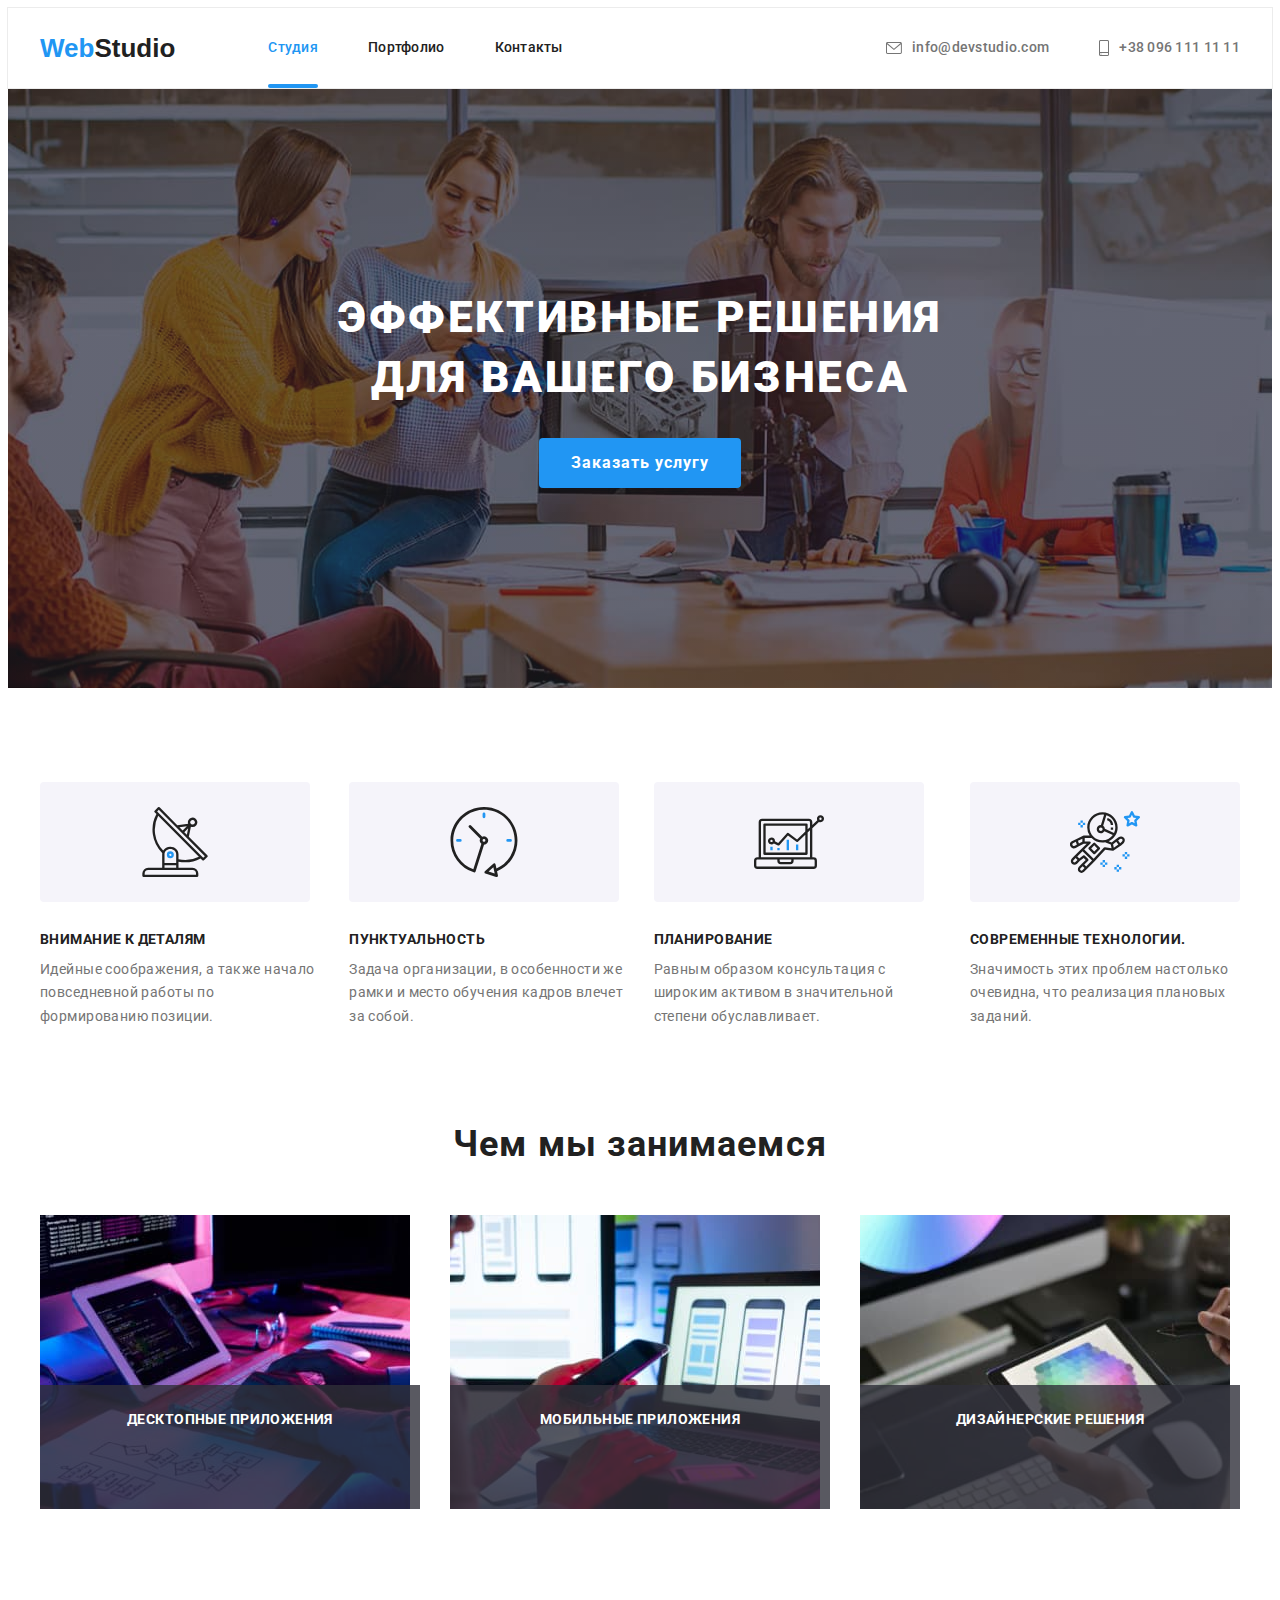
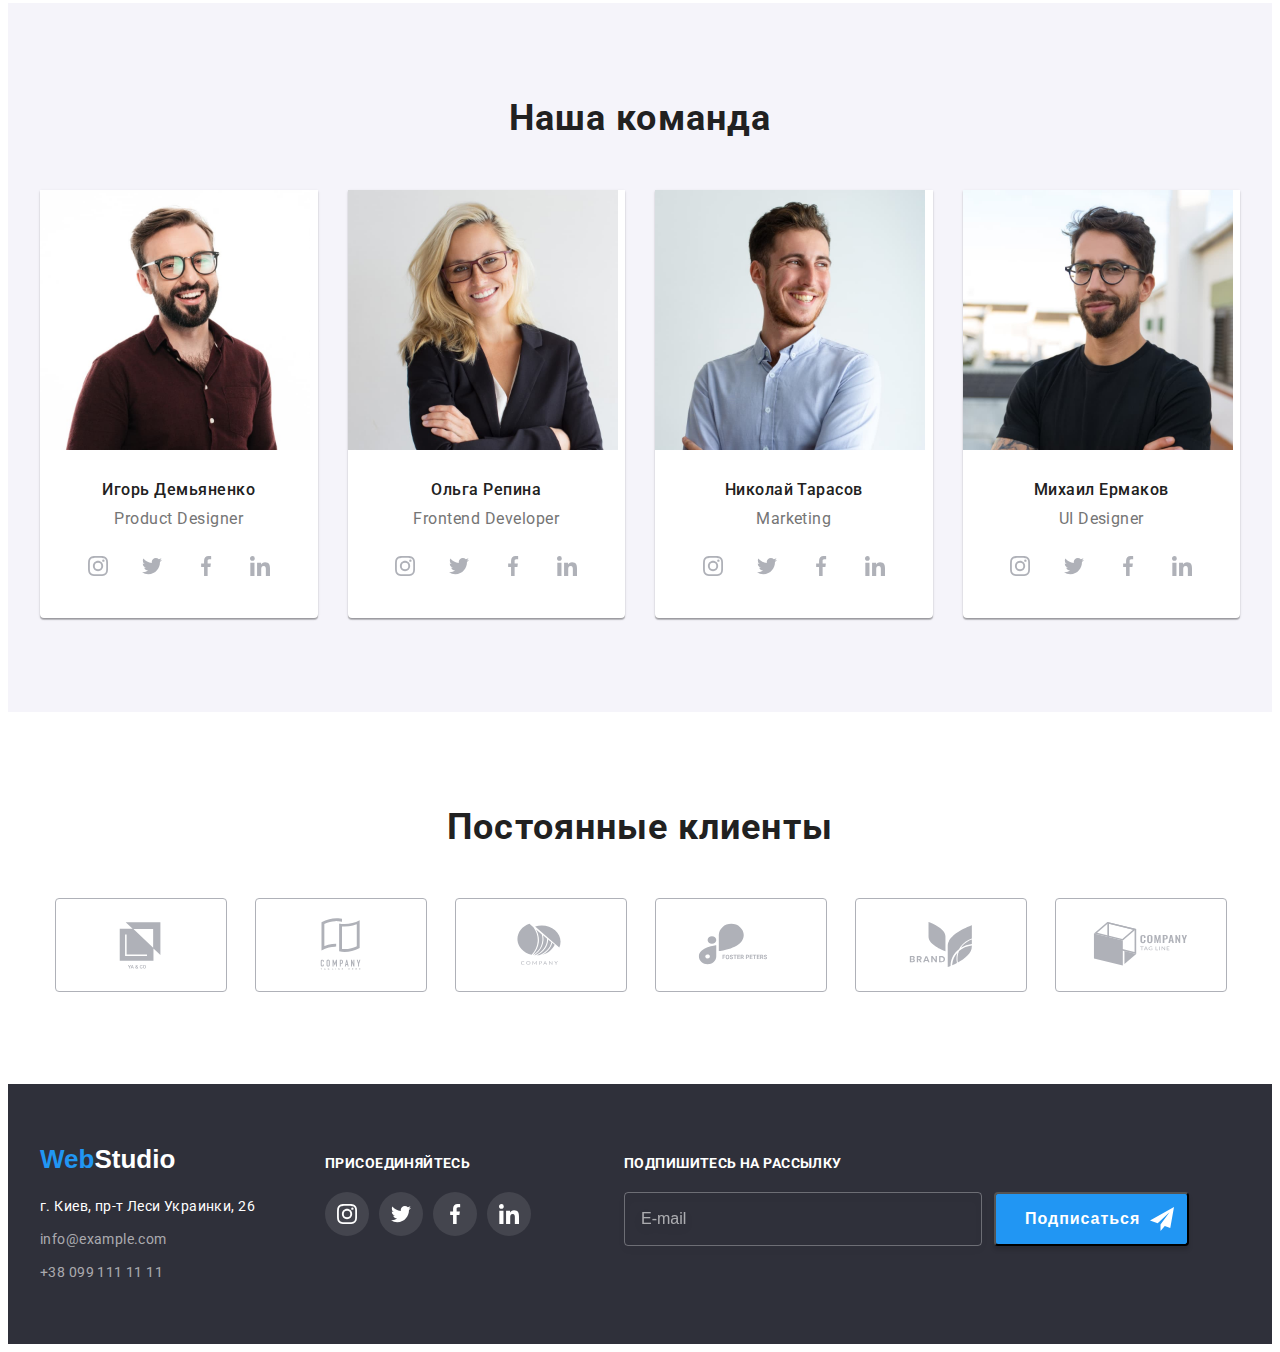
==== commit f4db97b9: "Footer" ====
--- a/index.html
+++ b/index.html
@@ -167,42 +167,42 @@
 			
 
 			<!-- Блок Наша команда -->
-			<section class="command-section section">
+			<section class="team section">
 				<div class="container">
-					<h2 class="command-title">Наша команда</h2>
-					<ul class="command-list list">
-						<li class="command-item">
+					<h2 class="team__title">Наша команда</h2>
+					<ul class="team-list">
+						<li class="team-list__item">
 							<img src="./images/section3/img.jpg" alt="Игорь Демьяненко" width="270" height="260" />
-							<div class="command-content">
-								<h3 class="command-subtitle">Игорь Демьяненко</h3>
-								<p lang="en" class="command-text">Product Designer</p>
-								<ul class="command-social-list list">
-									<li class="command-social-item">
-										<a class="command-social-link " href="">
-											<svg class="command-social-icon" width="20" height="20">
+							<div>
+								<h3 class="team-list__subtitle">Игорь Демьяненко</h3>
+								<p lang="en" class="team-list__text">Product Designer</p>
+								<ul class="social-list">
+									<li class="social-list__item">
+										<a class="social-list__link " href="">
+											<svg class="social-list__icon" width="20" height="20">
 												<use href="./images/icons.svg#instagram"></use>
 											</svg>
 										</a>
 									</li>
-									<li class="command-social-item">
-										<a class="command-social-link " href="">
-											<svg class="command-social-icon" width="20" height="20">
+									<li class="social-list__item">
+										<a class="social-list__link " href="">
+											<svg class="social-list__icon" width="20" height="20">
 												<use href="./images/icons.svg#twitter"></use>
 											</svg>
 										</a>
 									</li>
 
-									<li class="command-social-item">
-										<a class="command-social-link " href="">
-											<svg class="command-social-icon" width="20" height="20">
+									<li class="social-list__item">
+										<a class="social-list__link " href="">
+											<svg class="social-list__icon" width="20" height="20">
 												<use href="./images/icons.svg#facebook"></use>
 											</svg>
 										</a>
 									</li>
 
-									<li class="command-social-item">
-										<a class="command-social-link " href="">
-											<svg class="command-social-icon" width="20" height="20">
+									<li class="social-list__item">
+										<a class="social-list__link " href="">
+											<svg class="social-list__icon" width="20" height="20">
 												<use href="./images/icons.svg#linkedin"></use>
 											</svg>
 										</a>
@@ -210,38 +210,38 @@
 								</ul>
 							</div>
 						</li>
-						<li class="command-item">
+						<li class="team-list__item">
 							<img src="./images/section3/img1" alt="Ольга Репина" width="270" height="260" />
-							<div class="command-content">
-								<h3 class="command-subtitle">Ольга Репина</h3>
-								<p lang="en" class="command-text">Frontend Developer</p>
-								<ul class="command-social-list list">
-									<li class="command-social-item">
-										<a class="command-social-link " href="">
-											<svg class="command-social-icon" width="20" height="20">
+							<div>
+								<h3 class="team-list__subtitle">Ольга Репина</h3>
+								<p lang="en" class="team-list__text">Frontend Developer</p>
+								<ul class="social-list social-list--indent">
+									<li class="social-list__item">
+										<a class="social-list__link " href="">
+											<svg class="social-list__icon" width="20" height="20">
 												<use href="./images/icons.svg#instagram"></use>
 											</svg>
 										</a>
 									</li>
-									<li class="command-social-item">
-										<a class="command-social-link" href="">
-											<svg class="command-social-icon" width="20" height="20">
+									<li class="social-list__item">
+										<a class="social-list__link " href="">
+											<svg class="social-list__icon" width="20" height="20">
 												<use href="./images/icons.svg#twitter"></use>
 											</svg>
 										</a>
 									</li>
-
-									<li class="command-social-item">
-										<a class="command-social-link " href="">
-											<svg class="command-social-icon" width="20" height="20">
+								
+									<li class="social-list__item">
+										<a class="social-list__link " href="">
+											<svg class="social-list__icon" width="20" height="20">
 												<use href="./images/icons.svg#facebook"></use>
 											</svg>
 										</a>
 									</li>
-
-									<li class="command-social-item">
-										<a class="command-social-link link" href="">
-											<svg class="command-social-icon" width="20" height="20">
+								
+									<li class="social-list__item">
+										<a class="social-list__link " href="">
+											<svg class="social-list__icon" width="20" height="20">
 												<use href="./images/icons.svg#linkedin"></use>
 											</svg>
 										</a>
@@ -249,38 +249,38 @@
 								</ul>
 							</div>
 						</li>
-						<li class="command-item">
+						<li class="team-list__item">
 							<img src="./images/section3/img2" alt="Николай Тарасов" width="270" height="260" />
-							<div class="command-content">
-								<h3 class="command-subtitle">Николай Тарасов</h3>
-								<p lang="en" class="command-text">Marketing</p>
-								<ul class="command-social-list list">
-									<li class="command-social-item">
-										<a class="command-social-link link" href="">
-											<svg class="command-social-icon" width="20" height="20">
+							<div>
+								<h3 class="team-list__subtitle">Николай Тарасов</h3>
+								<p lang="en" class="team-list__text">Marketing</p>
+								<ul class="social-list">
+									<li class="social-list__item">
+										<a class="social-list__link " href="">
+											<svg class="social-list__icon" width="20" height="20">
 												<use href="./images/icons.svg#instagram"></use>
 											</svg>
 										</a>
 									</li>
-									<li class="command-social-item">
-										<a class="command-social-link link" href="">
-											<svg class="command-social-icon" width="20" height="20">
+									<li class="social-list__item">
+										<a class="social-list__link " href="">
+											<svg class="social-list__icon" width="20" height="20">
 												<use href="./images/icons.svg#twitter"></use>
 											</svg>
 										</a>
 									</li>
-
-									<li class="command-social-item">
-										<a class="command-social-link link" href="">
-											<svg class="command-social-icon" width="20" height="20">
+								
+									<li class="social-list__item">
+										<a class="social-list__link " href="">
+											<svg class="social-list__icon" width="20" height="20">
 												<use href="./images/icons.svg#facebook"></use>
 											</svg>
 										</a>
 									</li>
-
-									<li class="command-social-item">
-										<a class="command-social-link link" href="">
-											<svg class="command-social-icon" width="20" height="20">
+								
+									<li class="social-list__item">
+										<a class="social-list__link " href="">
+											<svg class="social-list__icon" width="20" height="20">
 												<use href="./images/icons.svg#linkedin"></use>
 											</svg>
 										</a>
@@ -288,38 +288,38 @@
 								</ul>
 							</div>
 						</li>
-						<li class="command-item">
+						<li class="team-list__item">
 							<img src="./images/section3/img3" alt="Михаил Ермаков" width="270" height="260" />
-							<div class="command-content">
-								<h3 class="command-subtitle">Михаил Ермаков</h3>
-								<p lang="en" class="command-text">UI Designer</p>
-								<ul class="command-social-list list">
-									<li class="command-social-item">
-										<a class="command-social-link link" href="">
-											<svg class="command-social-icon" width="20" height="20">
+							<div>
+								<h3 class="team-list__subtitle">Михаил Ермаков</h3>
+								<p lang="en" class="team-list__text">UI Designer</p>
+								<ul class="social-list">
+									<li class="social-list__item">
+										<a class="social-list__link " href="">
+											<svg class="social-list__icon" width="20" height="20">
 												<use href="./images/icons.svg#instagram"></use>
 											</svg>
 										</a>
 									</li>
-									<li class="command-social-item">
-										<a class="command-social-link link" href="">
-											<svg class="command-social-icon" width="20" height="20">
+									<li class="social-list__item">
+										<a class="social-list__link " href="">
+											<svg class="social-list__icon" width="20" height="20">
 												<use href="./images/icons.svg#twitter"></use>
 											</svg>
 										</a>
 									</li>
-
-									<li class="command-social-item">
-										<a class="command-social-link link" href="">
-											<svg class="command-social-icon" width="20" height="20">
+								
+									<li class="social-list__item">
+										<a class="social-list__link " href="">
+											<svg class="social-list__icon" width="20" height="20">
 												<use href="./images/icons.svg#facebook"></use>
 											</svg>
 										</a>
 									</li>
-
-									<li class="command-social-item">
-										<a class="command-social-link link" href="">
-											<svg class="command-social-icon" width="20" height="20">
+								
+									<li class="social-list__item">
+										<a class="social-list__link " href="">
+											<svg class="social-list__icon" width="20" height="20">
 												<use href="./images/icons.svg#linkedin"></use>
 											</svg>
 										</a>
@@ -333,52 +333,52 @@
 			<!--Постоянные клиенты-->
 			<section class="clients section">
 				<div class="container">
-					<h2 class="clients-title">Постоянные клиенты</h2>
-
-					<ul class="clients-list list">
-						<li class="clients-item">
-							<a class="clients-link link" href="">
-								<svg class="clients-icon" width="106" height="60">
+					<h2 class="clients__title">Постоянные клиенты</h2>
+
+					<ul class="clients-list">
+						<li class="clients-list__item">
+							<a class="clients-list__link" href="">
+								<svg class="clients-list__icon" width="106" height="60">
 									<use href="./images/icons.svg#logo-one"></use>
 								</svg>
 							</a>
 						</li>
 
-						<li class="clients-item">
-							<a class="clients-link link" href="">
-								<svg class="clients-icon" width="106" height="60">
+						<li class="clients-list__item">
+							<a class="clients-list__link" href="">
+								<svg class="clients-list__icon" width="106" height="60">
 									<use href="./images/icons.svg#logo-two"></use>
 								</svg>
 							</a>
 						</li>
 
-						<li class="clients-item">
-							<a class="clients-link link" href="">
-								<svg class="clients-icon" width="106" height="60">
+						<li class="clients-list__item">
+							<a class="clients-list__link" href="">
+								<svg class="clients-list__icon" width="106" height="60">
 									<use href="./images/icons.svg#logo-three"></use>
 								</svg>
 							</a>
 						</li>
 
-						<li class="clients-item">
-							<a class="clients-link link" href="">
-								<svg class="clients-icon" width="106" height="60">
+						<li class="clients-list__item">
+							<a class="clients-list__link" href="">
+								<svg class="clients-list__icon" width="106" height="60">
 									<use href="./images/icons.svg#logo-four"></use>
 								</svg>
 							</a>
 						</li>
 
-						<li class="clients-item">
-							<a class="clients-link link" href="">
-								<svg class="clients-icon" width="106" height="60">
+						<li class="clients-list__item">
+							<a class="clients-list__link" href="">
+								<svg class="clients-list__icon" width="106" height="60">
 									<use href="./images/icons.svg#logo-five"></use>
 								</svg>
 							</a>
 						</li>
 
-						<li class="clients-item">
-							<a class="clients-link link" href="">
-								<svg class="clients-icon" width="106" height="60">
+						<li class="clients-list__item">
+							<a class="clients-list__link" href="">
+								<svg class="clients-list__icon" width="106" height="60">
 									<use href="./images/icons.svg#logo-six"></use>
 								</svg>
 							</a>
@@ -390,16 +390,16 @@
 
 		<!-- Подвал -->
 		<footer class="footer">
-			<div class="footer-container container">
+			<div class="footer__container container">
 				<div class="address-container">
 					<a href="./index.html" class="footer__logo logo">
 						Web<span class="logo--white">Studio</span>
 					</a>
-					<address class="address">
-						<ul class="address-list list">
-							<li class="address-item">
+					<address>
+						<ul class="footer-contacts">
+							<li class="footer-contacts__item">
 								<a
-									class="address-iink link footer-link"
+									class="footer-contacts__link address address--white "
 									href="https://www.google.com/maps/place/%D0%B1%D1%83%D0%BB.+%D0%9B%D0%B5%D1%81%D0%B8+%D0%A3%D0%BA%D1%80%D0%B0%D0%B8%D0%BD%D0%BA%D0%B8,+26,+%D0%9A%D0%B8%D0%B5%D0%B2,+02000/@50.4265807,30.5361971,17z/data=!4m13!1m7!3m6!1s0x40d4cf0e033ecbe9:0x57a4dffefec77da0!2z0LHRg9C7LiDQm9C10YHQuCDQo9C60YDQsNC40L3QutC4LCAyNiwg0JrQuNC10LIsIDAyMDAw!3b1!8m2!3d50.4265807!4d30.5383858!3m4!1s0x40d4cf0e033ecbe9:0x57a4dffefec77da0!8m2!3d50.4265807!4d30.5383858"
 									target="_blank"
 									rel="nofollow"
@@ -407,63 +407,65 @@
 									г. Киев, пр-т Леси Украинки, 26
 								</a>
 							</li>
-							<li class="address-item">
-								<a class="address-mail link footer-link" href="mailto:info@example.com">info@example.com</a>
+							<li class="footer-contacts__item">
+								<a class="footer-contacts__link" href="mailto:info@example.com">info@example.com</a>
 							</li>
-							<li class="address-item">
-								<a class="address-tel link footer-link" href="tel:+380991111111">+38 099 111 11 11</a>
+							<li class="footer-contacts__item">
+								<a class="footer-contacts__link " href="tel:+380991111111">+38 099 111 11 11</a>
 							</li>
 						</ul>
 					</address>
 				</div>
-
-				<section class="footer-sidebar">
-					<h3 class="footer-sidebar-title">присоединяйтесь</h3>
-
-					<ul class="footer-sidebar-list list">
-						<li class="footer-sidebar-item">
-							<a class="footer-sidebar-link link" href="">
-								<svg class="footer-social-icon" width="20" height="20">
+				<!-- Социальные сети-->
+
+				<section class="footer-join ">
+					<h3 class="footer-join__title">присоединяйтесь</h3>
+
+					<ul class="social-list">
+						<li class="social-list__item">
+							<a class="social-list__link social-footer social-footer--dark " href="">
+								<svg class="social-footer__icon" width="20" height="20">
 									<use href="./images/icons.svg#instagram"></use>
 								</svg>
 							</a>
 						</li>
 
-						<li class="footer-sidebar-item">
-							<a class="footer-sidebar-link link" href="">
-								<svg class="footer-social-icon" width="20" height="20">
+						<li class="social-list__item">
+							<a class="social-list__link social-footer social-footer--dark" href="">
+								<svg class="social-footer__icon" width="20" height="20">
 									<use href="./images/icons.svg#twitter"></use>
 								</svg>
 							</a>
 						</li>
 
-						<li class="footer-sidebar-item">
-							<a class="footer-sidebar-link link" href="">
-								<svg class="footer-social-icon" width="20" height="20">
+						<li class="social-list__item">
+							<a class="social-list__link social-footer social-footer--dark" href="">
+								<svg class="social-footer__icon " width="20" height="20">
 									<use href="./images/icons.svg#facebook"></use>
 								</svg>
 							</a>
 						</li>
 
-						<li class="footer-sidebar-item">
-							<a class="footer-sidebar-link link" href="">
-								<svg class="footer-social-icon" width="20" height="20">
+						<li class="social-list__item">
+							<a class="social-list__link social-footer social-footer--dark" href="">
+								<svg class="social-footer__icon" width="20" height="20">
 									<use href="./images/icons.svg#linkedin"></use>
 								</svg>
 							</a>
 						</li>
 					</ul>
 				</section>
-				<section class="footer-subscribe-container">
-					<h2 class="footer-subscribe-title">Подпишитесь на рассылку</h2>
-				<form action="#" class="footer-subscribe" autocomplete="on" >
+				<!-- Подписка на рассылку -->
+				<section class="footer-subscribe">
+					<h2 class="footer-subscribe__title">Подпишитесь на рассылку</h2>
+				<form action="#" class="subscribe-form" autocomplete="on" >
 					
-					<input type="email" name="email" placeholder="E-mail" autofocus required class="footer-subscribe-mail"/>
-
-					<button type="submit" class="footer-subscribe-btn">
-						<span class="subscribe-btn-text">Подписаться</span>
-
-						<svg class="subscribe-btn-icon" width="24" height="24">
+					<input type="email" name="email" placeholder="E-mail" autofocus required class="subscribe-form__mail"/>
+
+					<button type="submit" class="subscribe-btn">
+						<span class="subscribe-btn__text">Подписаться</span>
+
+						<svg class="subscribe-btn__icon" width="24" height="24">
 							<use href="./images/icons.svg#icon-icon-send"></use>
 						</svg>
 					</button>
@@ -471,6 +473,7 @@
 				</form>
 			</div>
 		</footer>
+		<!--Модальное окно-->
 		<div class="backdrop is-hidden" data-modal>
 			<div class="modal">
 				<button type="button" class="modal-close" data-modal-close>
--- a/css/main.min.css
+++ b/css/main.min.css
@@ -1,2 +1,2 @@
-:root{--hero-title-color: #ffffff;--second-title-color: #212121;--subtitle-color: #212121;--text-color: #757575;--buttons-color: #212121;--second-buttons-color: #ffffff}p,h1,h2,h3,h4,h5,h6,p{margin:0}ul{list-style:none;margin:0;padding:0}img{display:block}a{text-decoration:none;color:#212121}body{font-family:"Roboto", sans-serif;color:#212121}.container{width:1200px;padding-left:15px;padding-right:15px;margin:0 auto}.section{padding-bottom:94px;padding-top:94px}.logo{font-family:"Raleway", sans-serif;font-weight:700;font-size:26px;line-height:1.19;text-decoration:none;color:#2196f3}.logo--black{color:#212121}.logo--white{color:#ffffff}.header__logo{margin-right:93px;padding-top:24px;padding-bottom:24px}.footer__logo{display:block;margin-bottom:20px}.visually-hidden{position:absolute;white-space:nowrap;width:1px;height:1px;overflow:hidden;border:0;padding:0;clip:rect(0 0 0 0);clip-path:inset(50%);margin:-1px}.header{background:#ffffff;outline:1px solid #ececec}.header__container{display:flex;align-items:center;justify-content:space-between}.header__site-nav{display:flex;align-items:center}.header-nav{display:flex;align-items:center}.header-nav__item{font-weight:500;font-size:14px;line-height:1.14;letter-spacing:0.02em;color:#212121}.header-nav__item:not(:last-child){margin-right:50px}.header-nav__link{padding-top:32px;padding-bottom:32px;position:relative}.header-nav .nav-link--active{color:#2196f3}.nav-link--current::after{content:"";width:100%;height:4px;border-radius:2px;background-color:#2196f3;position:absolute;bottom:-1px;left:0}.header-contacts{display:flex;align-items:center}.header-contacts__item{font-weight:500;font-size:14px;line-height:1.14;letter-spacing:0.02em;color:#212121}.header-contacts__item:not(:last-child){margin-right:50px}.header-contacts__link{padding-top:32px;padding-bottom:32px;color:#757575;display:flex;align-items:center;transition:color 250ms cubic-bezier(0.4, 0, 0.2, 1)}.header-contacts__link:hover,.header-contacts__link:focus{color:#2196f3}.header-contacts__icons{fill:currentColor;margin-right:10px}.hero{padding-top:200px;padding-bottom:200px;text-align:center;background-image:linear-gradient(rgba(47,48,58,0.4), rgba(47,48,58,0.4)),url("../images/hero.jpg");background-position:center;background-size:cover;background-repeat:no-repeat;max-width:1600px}.hero--indent{margin:0 auto}.hero__container{display:flex;flex-direction:column;align-items:center}.hero__title{color:var(--hero-title-color);font-weight:900;font-size:44px;line-height:1.36;letter-spacing:0.06em;text-transform:uppercase;width:696px;text-align:center;margin-bottom:30px;margin-left:auto;margin-right:auto}.hero__button{font-family:inherit;font-weight:700;font-size:16px;line-height:1.87;align-items:center;letter-spacing:0.06em;cursor:pointer;border:none;padding:10px 32px;background-color:#2196f3;color:var(--second-buttons-color);border-radius:4px;transition:background-color 250ms cubic-bezier(0.4, 0, 0.2, 1)}.hero__button:hover{background-color:#188ce8}.features{background:#ffffff}.features-list{display:flex}.features-list__item:not(:last-child){margin-right:30px}.features-list__icon{width:270px;height:120px;background-color:#f5f4fa;border-radius:4px;display:flex;justify-content:center;align-items:center;margin-bottom:30px}.features-list__subtitle{font-weight:700;font-size:14px;line-height:1.14;letter-spacing:0.03em;text-transform:uppercase;color:var(--subtitle-color);margin-bottom:10px}.features-list__text{font-size:14px;line-height:1.71;letter-spacing:0.03em;color:var(--text-color)}.about{background:#ffffff;margin-bottom:94px}.about__title{font-weight:700;font-size:36px;line-height:1.17;text-align:center;letter-spacing:0.03em;color:var(--second-title-color);margin-bottom:50px}.about-list{display:flex}.about-list__item{flex-basis:calc((100% - 60px) / 3)}.about-list__item:not(:last-child){margin-right:30px}.about-list__content{position:relative}.about-list__text{position:absolute;width:100%;height:70px;bottom:0;left:0;background-color:rgba(47,48,58,0.8);font-weight:700;font-size:14px;line-height:1.14;text-align:center;letter-spacing:0.03em;text-transform:uppercase;color:#ffffff;padding-top:27px;padding-bottom:27px}.command-section{background:#f5f4fa}.command-title{font-weight:700;font-size:36px;line-height:1.17;text-align:center;letter-spacing:0.03em;color:var(--second-title-color);margin-bottom:50px}.command-list{display:flex}.command-item{flex-basis:calc((100% - 90px) / 4);margin-right:30px;background:#ffffff;box-shadow:0px 1px 3px rgba(0,0,0,0.12),0px 1px 1px rgba(0,0,0,0.14),0px 2px 1px rgba(0,0,0,0.2);border-radius:0px 0px 4px 4px}.command-item:last-child{margin-right:0px}.command-subtitle{font-weight:500;font-size:16px;line-height:1.19;text-align:center;letter-spacing:0.03em;color:var(--subtitle-color);margin-top:30px;margin-bottom:10px}.command-text{font-size:16px;line-height:1.19;text-align:center;letter-spacing:0.03em;color:var(--text-color);margin-bottom:16px}.command-social-list{display:flex;justify-content:center;margin-bottom:30px}.command-social-item{width:44px;height:44px}.command-social-item+.command-social-item{margin-left:10px}.command-social-link{width:100%;height:100%;border-radius:50%;display:flex;justify-content:center;align-items:center;color:#afb1b8;transition:color 250ms cubic-bezier(0.4, 0, 0.2, 1),background-color 250ms cubic-bezier(0.4, 0, 0.2, 1)}.command-social-icon{fill:currentColor}.command-social-link:hover,.command-social-link:focus{color:#ffffff;background-color:#2196f3}.clients{background:#ffffff}.clients-title{font-weight:700;font-size:36px;line-height:1.17;text-align:center;letter-spacing:0.03em;color:var(--second-title-color);margin-bottom:50px}.clients-list{display:flex;justify-content:center;align-items:center}.clients-item{width:170px;height:92px}.clients-item+.clients-item{margin-left:30px}.clients-link{width:100%;height:100%;border-radius:4px;color:#afb1b8;display:flex;justify-content:center;align-items:center;border:1px solid #afb1b8;transition:color 250ms cubic-bezier(0.4, 0, 0.2, 1),border-color 250ms cubic-bezier(0.4, 0, 0.2, 1)}.clients-icon{fill:currentColor}.clients-link:focus,.clients-link:hover{color:#2196f3;border-color:#2196f3}.footer{background:#2f303a;padding-bottom:60px;padding-top:60px}.footer-container{display:flex}.address-iink,.address-mail,.address-tel{font-size:14px;line-height:1.71;letter-spacing:0.03em}.address-iink{color:#ffffff}.address-mail,.address-tel{color:rgba(255,255,255,0.6)}.address-iink,.address-mail{display:block;margin-bottom:9px}.footer-link{transition:color 250ms cubic-bezier(0.4, 0, 0.2, 1)}.footer-link:hover,.footer-link:focus{color:#2196f3}.footer-sidebar{margin-top:12px;margin-bottom:40px;margin-left:70px}.footer-sidebar-title,.footer-subscribe-title{font-weight:700;font-size:14px;line-height:1.14;color:#ffffff;letter-spacing:0.03em;text-transform:uppercase;margin-bottom:20px}.footer-sidebar-list{display:flex;justify-content:center;align-items:center}.footer-sidebar-item{width:44px;height:44px}.footer-sidebar-item+.footer-sidebar-item{margin-left:10px}.footer-sidebar-link{width:100%;height:100%;display:flex;justify-content:center;align-items:center;color:#ffffff;border-radius:50%;background:rgba(255,255,255,0.1);transition:color 250ms cubic-bezier(0.4, 0, 0.2, 1),background-color 250ms cubic-bezier(0.4, 0, 0.2, 1)}.footer-social-icon{fill:currentColor}.footer-sidebar-link:hover,.footer-sidebar-link:focus{color:#ffffff;background-color:#2196f3}.footer-subscribe-container{margin-left:93px;margin-top:12px;width:570px}.footer-subscribe{display:flex}.footer-subscribe-mail{width:358px;padding-top:15px;padding-bottom:15px;padding-left:16px;margin-right:12px;background:transparent;border:1px solid rgba(255,255,255,0.3);box-sizing:border-box;filter:drop-shadow(0px 4px 4px rgba(0,0,0,0.15));border-radius:4px;font-size:16px;line-height:1.25;color:rgba(255,255,255,0.6)}.footer-subscribe-mail::placeholder{font-size:16px;line-height:1.25;color:rgba(255,255,255,0.6)}.footer-subscribe-mail:focus{outline:transparent}.footer-subscribe-btn{padding:10px 13px 10px 29px;background:#2196f3;box-shadow:0px 4px 4px rgba(0,0,0,0.15);border-radius:4px;display:flex;align-items:center}.subscribe-btn-text{font-weight:700;font-size:16px;line-height:1.87;text-align:center;letter-spacing:0.06em;color:#ffffff}.subscribe-btn-icon{margin-left:10px;fill:#ffffff}.menu-section{color:#e5e5e5;padding-top:94px;padding-bottom:50px}.menu-list{display:flex;justify-content:center}.menu-item:not(:last-child){margin-right:8px}.menu-item{transition:box-shadow 250ms cubic-bezier(0.4, 0, 0.2, 1),order-radius 250ms cubic-bezier(0.4, 0, 0.2, 1)}.menu-item:focus,.menu-item:hover{box-shadow:0px 3px 1px rgba(0,0,0,0.1),0px 1px 2px rgba(0,0,0,0.08),0px 2px 2px rgba(0,0,0,0.12);border-radius:4px}.menu-button{font-family:inherit;font-weight:500;font-size:16px;line-height:1.62;text-align:center;letter-spacing:0.03em;background:#f5f4fa;color:var(--buttons-color);border:none;border-radius:4px;cursor:pointer;padding:6px 22px;transition:color 250ms cubic-bezier(0.4, 0, 0.2, 1),background-color 250ms cubic-bezier(0.4, 0, 0.2, 1)}.menu-button:focus,.menu-button:hover{background-color:#2196f3;color:#ffffff}.projects-section{padding-bottom:94px}.projects-list{display:flex;flex-wrap:wrap}.img-projects{display:block;max-width:100%;height:auto}.projects-item{flex-basis:calc((100% - 60px) / 3);margin-bottom:30px;margin-right:30px;outline:1px solid #eeeeee;transition:box-shadow 250ms cubic-bezier(0.4, 0, 0.2, 1)}.projects-item:nth-child(3n){margin-right:0px}.projects-item:nth-last-child(-n+3){margin-bottom:0px}.projects-link{cursor:pointer}.projects-item:hover,.projects-item:focus{box-shadow:1px 4px 6px 0px rgba(0,0,0,0.16),0px 4px 4px 0px rgba(0,0,0,0.06)}.projects-item:hover .projects-hover-text{transform:translateY(0%)}.img-projects-container{position:relative;overflow:hidden}.projects-hover-text{position:absolute;width:100%;height:100%;bottom:0;left:0;transform:translateY(100%);transition:transform 250ms cubic-bezier(0.4, 0, 0.2, 1);overflow:auto;font-size:18px;line-height:1.55;letter-spacing:0.03em;color:#ffffff;background-color:rgba(33,150,243,0.9);padding:63px 24px}.projects-content{padding:20px 24px;width:370px;background:#ffffff}.projects-subtitle{font-weight:700;font-size:18px;line-height:2;letter-spacing:0.06em;color:var(--subtitle-color);margin-bottom:4px}.projects-text{font-size:16px;line-height:1.87;letter-spacing:0.03em;color:var(--text-color)}.backdrop{width:100vw;height:100vh;background-color:rgba(0,0,0,0.2);position:fixed;top:0;left:0;transition:visibility 250ms cubic-bezier(0.4, 0, 0.2, 1),opacity 250ms cubic-bezier(0.4, 0, 0.2, 1)}.is-hidden{visibility:hidden;opacity:0;pointer-events:none}.backdrop.is-hidden .modal{transform:scale(0.5) rotateX(-60deg);background-color:#fff}.modal{width:528px;min-height:581px;padding:40px;background-color:#ffffff;border-radius:4px;box-shadow:0px 2px 1px 0px rgba(0,0,0,0.2),0px 1px 1px 0px rgba(0,0,0,0.14),0px 1px 3px 0px rgba(0,0,0,0.12);position:absolute;top:50%;left:50%;transform:scale(1) rotateX(0) translate(-50%, -50%);transition-property:background-color}.modal-close{position:absolute;top:8px;right:8px;width:30px;height:30px;background-color:#fff;color:#000000;border-radius:50%;border:1px solid rgba(0,0,0,0.1);display:flex;align-items:center;justify-content:center;transition:color 250ms cubic-bezier(0.4, 0, 0.2, 1),opacity 250ms cubic-bezier(0.4, 0, 0.2, 1);cursor:pointer}.modal-close-icon{fill:currentColor}.modal-close:focus,.modal-close:hover{color:#2196f3}.modal-title{font-weight:700;font-size:20px;line-height:1.15;text-align:center;letter-spacing:0.03em;color:var(--second-title-color);margin-bottom:12px}.modal-contacts-label,.modal-comments-label{font-weight:400;font-size:12px;line-height:1.17;letter-spacing:0.01em;color:#757575;margin-bottom:4px}.modal-field{position:relative;margin-bottom:10px}.modal-input{display:block;width:100%;height:40px;padding-left:42px;border:1px solid rgba(33,33,33,0.2);box-sizing:border-box;border-radius:4px;font-size:14px;line-height:1.14;letter-spacing:0.01em;transition:border 250ms cubic-bezier(0.4, 0, 0.2, 1);outline:transparent}.modal-input:focus,.modal-comments-text:focus{border:1px solid #2196f3}.modal-input:focus+.modal-icon{fill:#2196f3}.modal-icon{position:absolute;top:50%;transform:translateY(-50%);left:14px;transition:fill 250ms cubic-bezier(0.4, 0, 0.2, 1)}.modal-comments-text{display:block;resize:none;width:100%;height:120px;outline:transparent;border:1px solid rgba(33,33,33,0.2);border-radius:4px;transition:border 250ms cubic-bezier(0.4, 0, 0.2, 1);font-size:12px;line-height:1.16;letter-spacing:0.01em;padding:12px 16px;margin-bottom:20px}.modal-comments-text::placeholder{font-size:12px;line-height:1.16;letter-spacing:0.01em;color:rgba(117,117,117,0.5)}.modal-checkbox-text{font-size:14px;line-height:1.71;letter-spacing:0.03em;color:#757575;margin-bottom:30px;display:flex;justify-content:space-evenly;align-items:center}.modal-checkbox{content:"";width:16px;height:15px;border:2px solid #212121;border-radius:2px;display:flex;align-items:center}.modal-checkbox-icon{fill:transparent}.subscribe-checkbox:checked+.modal-checkbox-text .modal-checkbox{background:#188ce8;border:none}.subscribe-checkbox:checked+.modal-checkbox-text .modal-checkbox-icon{fill:#ffffff}.checkbox-text-element{color:#2196f3;position:relative}.checkbox-text-element::after{content:"";width:100%;height:1px;background-color:#2196f3;position:absolute;bottom:5px;left:0}.modal-btn{font-weight:bold;font-size:16px;line-height:1.87;text-align:center;align-items:center;letter-spacing:0.06em;background-color:#2196f3;color:var(--second-buttons-color);box-shadow:0px 4px 4px rgba(0,0,0,0.15);border-radius:4px;border:transparent;cursor:pointer;padding:10px 55px;display:block;margin:0px auto}
+:root{--hero-title-color: #ffffff;--second-title-color: #212121;--subtitle-color: #212121;--text-color: #757575;--buttons-color: #212121;--second-buttons-color: #ffffff}p,h1,h2,h3,h4,h5,h6,p{margin:0}ul{list-style:none;margin:0;padding:0}img{display:block}a{text-decoration:none;color:#212121}body{font-family:"Roboto", sans-serif;color:#212121}.container{width:1200px;padding-left:15px;padding-right:15px;margin:0 auto}.section{padding-bottom:94px;padding-top:94px}.logo{font-family:"Raleway", sans-serif;font-weight:700;font-size:26px;line-height:1.19;text-decoration:none;color:#2196f3}.logo--black{color:#212121}.logo--white{color:#ffffff}.header__logo{margin-right:93px;padding-top:24px;padding-bottom:24px}.footer__logo{display:block;margin-bottom:20px}.visually-hidden{position:absolute;white-space:nowrap;width:1px;height:1px;overflow:hidden;border:0;padding:0;clip:rect(0 0 0 0);clip-path:inset(50%);margin:-1px}.header{background:#ffffff;outline:1px solid #ececec}.header__container{display:flex;align-items:center;justify-content:space-between}.header__site-nav{display:flex;align-items:center}.header-nav{display:flex;align-items:center}.header-nav__item{font-weight:500;font-size:14px;line-height:1.14;letter-spacing:0.02em;color:#212121}.header-nav__item:not(:last-child){margin-right:50px}.header-nav__link{padding-top:32px;padding-bottom:32px;position:relative}.header-nav .nav-link--active{color:#2196f3}.nav-link--current::after{content:"";width:100%;height:4px;border-radius:2px;background-color:#2196f3;position:absolute;bottom:-1px;left:0}.header-contacts{display:flex;align-items:center}.header-contacts__item{font-weight:500;font-size:14px;line-height:1.14;letter-spacing:0.02em;color:#212121}.header-contacts__item:not(:last-child){margin-right:50px}.header-contacts__link{padding-top:32px;padding-bottom:32px;color:#757575;display:flex;align-items:center;transition:color 250ms cubic-bezier(0.4, 0, 0.2, 1)}.header-contacts__link:hover,.header-contacts__link:focus{color:#2196f3}.header-contacts__icons{fill:currentColor;margin-right:10px}.hero{padding-top:200px;padding-bottom:200px;text-align:center;background-image:linear-gradient(rgba(47,48,58,0.4), rgba(47,48,58,0.4)),url("../images/hero.jpg");background-position:center;background-size:cover;background-repeat:no-repeat;max-width:1600px}.hero--indent{margin:0 auto}.hero__container{display:flex;flex-direction:column;align-items:center}.hero__title{color:var(--hero-title-color);font-weight:900;font-size:44px;line-height:1.36;letter-spacing:0.06em;text-transform:uppercase;width:696px;text-align:center;margin-bottom:30px;margin-left:auto;margin-right:auto}.hero__button{font-family:inherit;font-weight:700;font-size:16px;line-height:1.87;align-items:center;letter-spacing:0.06em;cursor:pointer;border:none;padding:10px 32px;background-color:#2196f3;color:var(--second-buttons-color);border-radius:4px;transition:background-color 250ms cubic-bezier(0.4, 0, 0.2, 1)}.hero__button:hover{background-color:#188ce8}.features{background:#ffffff}.features-list{display:flex}.features-list__item:not(:last-child){margin-right:30px}.features-list__icon{width:270px;height:120px;background-color:#f5f4fa;border-radius:4px;display:flex;justify-content:center;align-items:center;margin-bottom:30px}.features-list__subtitle{font-weight:700;font-size:14px;line-height:1.14;letter-spacing:0.03em;text-transform:uppercase;color:var(--subtitle-color);margin-bottom:10px}.features-list__text{font-size:14px;line-height:1.71;letter-spacing:0.03em;color:var(--text-color)}.about{background:#ffffff;margin-bottom:94px}.about__title{font-weight:700;font-size:36px;line-height:1.17;text-align:center;letter-spacing:0.03em;color:var(--second-title-color);margin-bottom:50px}.about-list{display:flex}.about-list__item{flex-basis:calc((100% - 60px) / 3)}.about-list__item:not(:last-child){margin-right:30px}.about-list__content{position:relative}.about-list__text{position:absolute;width:100%;height:70px;bottom:0;left:0;background-color:rgba(47,48,58,0.8);font-weight:700;font-size:14px;line-height:1.14;text-align:center;letter-spacing:0.03em;text-transform:uppercase;color:#ffffff;padding-top:27px;padding-bottom:27px}.team{background:#f5f4fa}.team__title{font-weight:700;font-size:36px;line-height:1.17;text-align:center;letter-spacing:0.03em;color:var(--second-title-color);margin-bottom:50px}.team-list{display:flex}.team-list__item{flex-basis:calc((100% - 90px) / 4);margin-right:30px;background:#ffffff;box-shadow:0px 1px 3px rgba(0,0,0,0.12),0px 1px 1px rgba(0,0,0,0.14),0px 2px 1px rgba(0,0,0,0.2);border-radius:0px 0px 4px 4px}.team-list__item:last-child{margin-right:0px}.team-list__subtitle{font-weight:500;font-size:16px;line-height:1.19;text-align:center;letter-spacing:0.03em;color:var(--subtitle-color);margin-top:30px;margin-bottom:10px}.team-list__text{font-size:16px;line-height:1.19;text-align:center;letter-spacing:0.03em;color:var(--text-color);margin-bottom:16px}.clients{background:#ffffff}.clients__title{font-weight:700;font-size:36px;line-height:1.17;text-align:center;letter-spacing:0.03em;color:var(--second-title-color);margin-bottom:50px}.clients-list{display:flex;justify-content:center;align-items:center}.clients-list__item{width:170px;height:92px}.clients-list__item:not(:last-child){margin-right:30px}.clients-list__link{width:100%;height:100%;border-radius:4px;color:#afb1b8;display:flex;justify-content:center;align-items:center;border:1px solid #afb1b8;transition:color 250ms cubic-bezier(0.4, 0, 0.2, 1),border-color 250ms cubic-bezier(0.4, 0, 0.2, 1)}.clients-list__link:focus,.clients-list__link:hover{color:#2196f3;border-color:#2196f3}.clients-list__icon{fill:currentColor}.footer{background:#2f303a;padding-bottom:60px;padding-top:60px}.footer__container{display:flex}.footer-contacts__item:not(:last-child){margin-bottom:9px}.footer-contacts__link{font-style:normal;font-size:14px;line-height:1.71;letter-spacing:0.03em;color:rgba(255,255,255,0.6);transition:color 250ms cubic-bezier(0.4, 0, 0.2, 1)}.footer-contacts__link:hover,.footer-contacts__link:focus{color:#2196f3}.address--white{color:#ffffff}.footer-join{padding-top:12px;padding-bottom:40px;padding-left:70px}.footer-join__title{font-weight:700;font-size:14px;line-height:1.14;letter-spacing:0.03em;text-transform:uppercase;color:#ffffff;margin-bottom:20px}.footer-subscribe{padding-left:93px;padding-top:12px;width:570px}.footer-subscribe__title{font-weight:700;font-size:14px;line-height:1.14;color:#ffffff;letter-spacing:0.03em;text-transform:uppercase;margin-bottom:20px}.subscribe-form{display:flex}.subscribe-form__mail{width:358px;padding-top:15px;padding-bottom:15px;padding-left:16px;margin-right:12px;background:transparent;border:1px solid rgba(255,255,255,0.3);box-sizing:border-box;filter:drop-shadow(0px 4px 4px rgba(0,0,0,0.15));border-radius:4px;font-size:16px;line-height:1.25;color:rgba(255,255,255,0.6)}.subscribe-form__mail::placeholder{font-size:16px;line-height:1.25;color:rgba(255,255,255,0.6)}.subscribe-form__mail:focus{outline:transparent}.subscribe-btn{padding:10px 13px 10px 29px;background:#2196f3;box-shadow:0px 4px 4px rgba(0,0,0,0.15);border-radius:4px;display:flex;align-items:center}.subscribe-btn__text{font-weight:700;font-size:16px;line-height:1.87;text-align:center;letter-spacing:0.06em;color:#ffffff}.subscribe-btn__icon{margin-left:10px;fill:#ffffff}.menu-section{color:#e5e5e5;padding-top:94px;padding-bottom:50px}.menu-list{display:flex;justify-content:center}.menu-item:not(:last-child){margin-right:8px}.menu-item{transition:box-shadow 250ms cubic-bezier(0.4, 0, 0.2, 1),order-radius 250ms cubic-bezier(0.4, 0, 0.2, 1)}.menu-item:focus,.menu-item:hover{box-shadow:0px 3px 1px rgba(0,0,0,0.1),0px 1px 2px rgba(0,0,0,0.08),0px 2px 2px rgba(0,0,0,0.12);border-radius:4px}.menu-button{font-family:inherit;font-weight:500;font-size:16px;line-height:1.62;text-align:center;letter-spacing:0.03em;background:#f5f4fa;color:var(--buttons-color);border:none;border-radius:4px;cursor:pointer;padding:6px 22px;transition:color 250ms cubic-bezier(0.4, 0, 0.2, 1),background-color 250ms cubic-bezier(0.4, 0, 0.2, 1)}.menu-button:focus,.menu-button:hover{background-color:#2196f3;color:#ffffff}.projects-section{padding-bottom:94px}.projects-list{display:flex;flex-wrap:wrap}.img-projects{display:block;max-width:100%;height:auto}.projects-item{flex-basis:calc((100% - 60px) / 3);margin-bottom:30px;margin-right:30px;outline:1px solid #eeeeee;transition:box-shadow 250ms cubic-bezier(0.4, 0, 0.2, 1)}.projects-item:nth-child(3n){margin-right:0px}.projects-item:nth-last-child(-n+3){margin-bottom:0px}.projects-link{cursor:pointer}.projects-item:hover,.projects-item:focus{box-shadow:1px 4px 6px 0px rgba(0,0,0,0.16),0px 4px 4px 0px rgba(0,0,0,0.06)}.projects-item:hover .projects-hover-text{transform:translateY(0%)}.img-projects-container{position:relative;overflow:hidden}.projects-hover-text{position:absolute;width:100%;height:100%;bottom:0;left:0;transform:translateY(100%);transition:transform 250ms cubic-bezier(0.4, 0, 0.2, 1);overflow:auto;font-size:18px;line-height:1.55;letter-spacing:0.03em;color:#ffffff;background-color:rgba(33,150,243,0.9);padding:63px 24px}.projects-content{padding:20px 24px;width:370px;background:#ffffff}.projects-subtitle{font-weight:700;font-size:18px;line-height:2;letter-spacing:0.06em;color:var(--subtitle-color);margin-bottom:4px}.projects-text{font-size:16px;line-height:1.87;letter-spacing:0.03em;color:var(--text-color)}.backdrop{width:100vw;height:100vh;background-color:rgba(0,0,0,0.2);position:fixed;top:0;left:0;transition:visibility 250ms cubic-bezier(0.4, 0, 0.2, 1),opacity 250ms cubic-bezier(0.4, 0, 0.2, 1)}.is-hidden{visibility:hidden;opacity:0;pointer-events:none}.backdrop.is-hidden .modal{transform:scale(0.5) rotateX(-60deg);background-color:#fff}.modal{width:528px;min-height:581px;padding:40px;background-color:#ffffff;border-radius:4px;box-shadow:0px 2px 1px 0px rgba(0,0,0,0.2),0px 1px 1px 0px rgba(0,0,0,0.14),0px 1px 3px 0px rgba(0,0,0,0.12);position:absolute;top:50%;left:50%;transform:scale(1) rotateX(0) translate(-50%, -50%);transition-property:background-color}.modal-close{position:absolute;top:8px;right:8px;width:30px;height:30px;background-color:#fff;color:#000000;border-radius:50%;border:1px solid rgba(0,0,0,0.1);display:flex;align-items:center;justify-content:center;transition:color 250ms cubic-bezier(0.4, 0, 0.2, 1),opacity 250ms cubic-bezier(0.4, 0, 0.2, 1);cursor:pointer}.modal-close-icon{fill:currentColor}.modal-close:focus,.modal-close:hover{color:#2196f3}.modal-title{font-weight:700;font-size:20px;line-height:1.15;text-align:center;letter-spacing:0.03em;color:var(--second-title-color);margin-bottom:12px}.modal-contacts-label,.modal-comments-label{font-weight:400;font-size:12px;line-height:1.17;letter-spacing:0.01em;color:#757575;margin-bottom:4px}.modal-field{position:relative;margin-bottom:10px}.modal-input{display:block;width:100%;height:40px;padding-left:42px;border:1px solid rgba(33,33,33,0.2);box-sizing:border-box;border-radius:4px;font-size:14px;line-height:1.14;letter-spacing:0.01em;transition:border 250ms cubic-bezier(0.4, 0, 0.2, 1);outline:transparent}.modal-input:focus,.modal-comments-text:focus{border:1px solid #2196f3}.modal-input:focus+.modal-icon{fill:#2196f3}.modal-icon{position:absolute;top:50%;transform:translateY(-50%);left:14px;transition:fill 250ms cubic-bezier(0.4, 0, 0.2, 1)}.modal-comments-text{display:block;resize:none;width:100%;height:120px;outline:transparent;border:1px solid rgba(33,33,33,0.2);border-radius:4px;transition:border 250ms cubic-bezier(0.4, 0, 0.2, 1);font-size:12px;line-height:1.16;letter-spacing:0.01em;padding:12px 16px;margin-bottom:20px}.modal-comments-text::placeholder{font-size:12px;line-height:1.16;letter-spacing:0.01em;color:rgba(117,117,117,0.5)}.modal-checkbox-text{font-size:14px;line-height:1.71;letter-spacing:0.03em;color:#757575;margin-bottom:30px;display:flex;justify-content:space-evenly;align-items:center}.modal-checkbox{content:"";width:16px;height:15px;border:2px solid #212121;border-radius:2px;display:flex;align-items:center}.modal-checkbox-icon{fill:transparent}.subscribe-checkbox:checked+.modal-checkbox-text .modal-checkbox{background:#188ce8;border:none}.subscribe-checkbox:checked+.modal-checkbox-text .modal-checkbox-icon{fill:#ffffff}.checkbox-text-element{color:#2196f3;position:relative}.checkbox-text-element::after{content:"";width:100%;height:1px;background-color:#2196f3;position:absolute;bottom:5px;left:0}.modal-btn{font-weight:bold;font-size:16px;line-height:1.87;text-align:center;align-items:center;letter-spacing:0.06em;background-color:#2196f3;color:var(--second-buttons-color);box-shadow:0px 4px 4px rgba(0,0,0,0.15);border-radius:4px;border:transparent;cursor:pointer;padding:10px 55px;display:block;margin:0px auto}.social-list{display:flex;justify-content:center}.social-list--indent{margin-bottom:30px}.social-list__item{width:44px;height:44px}.social-list__item:not(:last-child){margin-right:10px}.social-list__link{width:100%;height:100%;border-radius:50%;display:flex;justify-content:center;align-items:center;background:transparent;color:#afb1b8;transition:color 250ms cubic-bezier(0.4, 0, 0.2, 1),background-color 250ms cubic-bezier(0.4, 0, 0.2, 1)}.social-list__link:hover{color:#ffffff;background-color:#2196f3}.social-list__icon{fill:currentColor}.social-footer--dark{background:rgba(255,255,255,0.1);color:#ffffff}.social-footer__icon{fill:currentColor}
 /*# sourceMappingURL=main.min.css.map */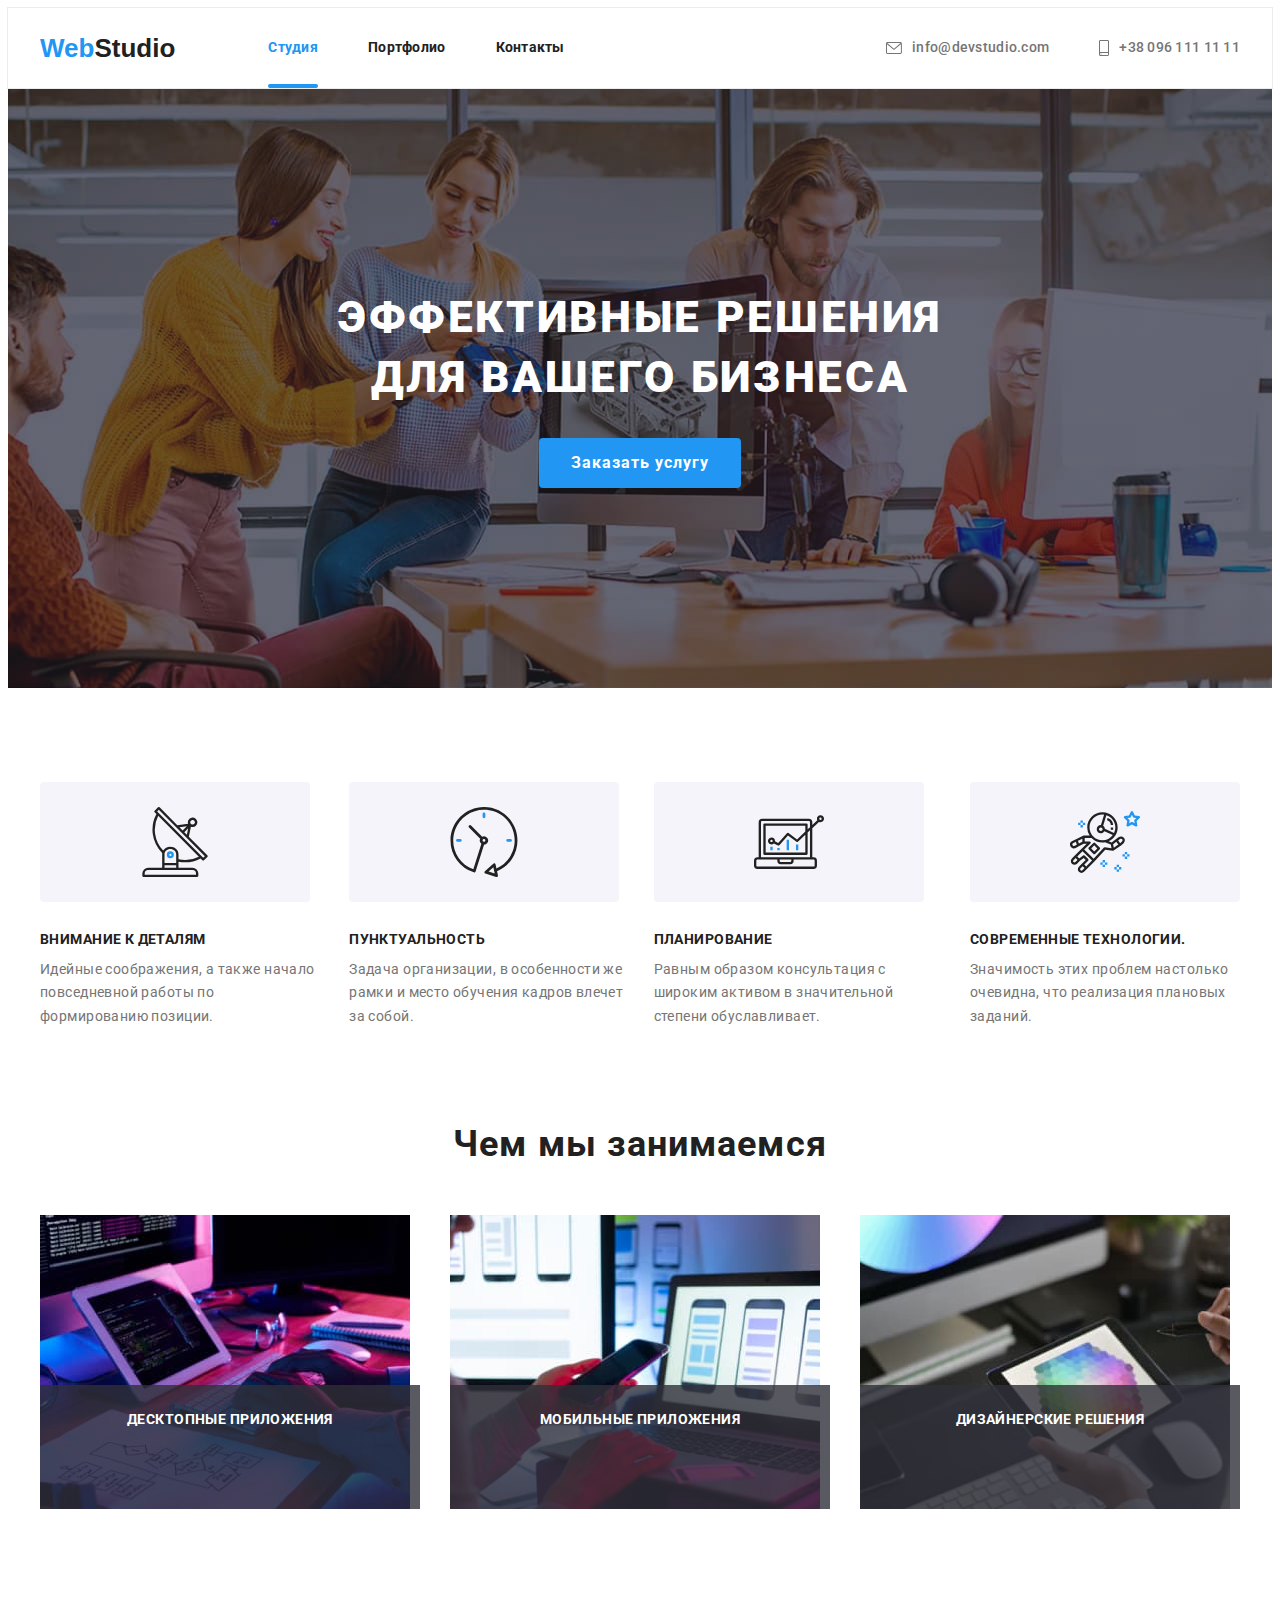
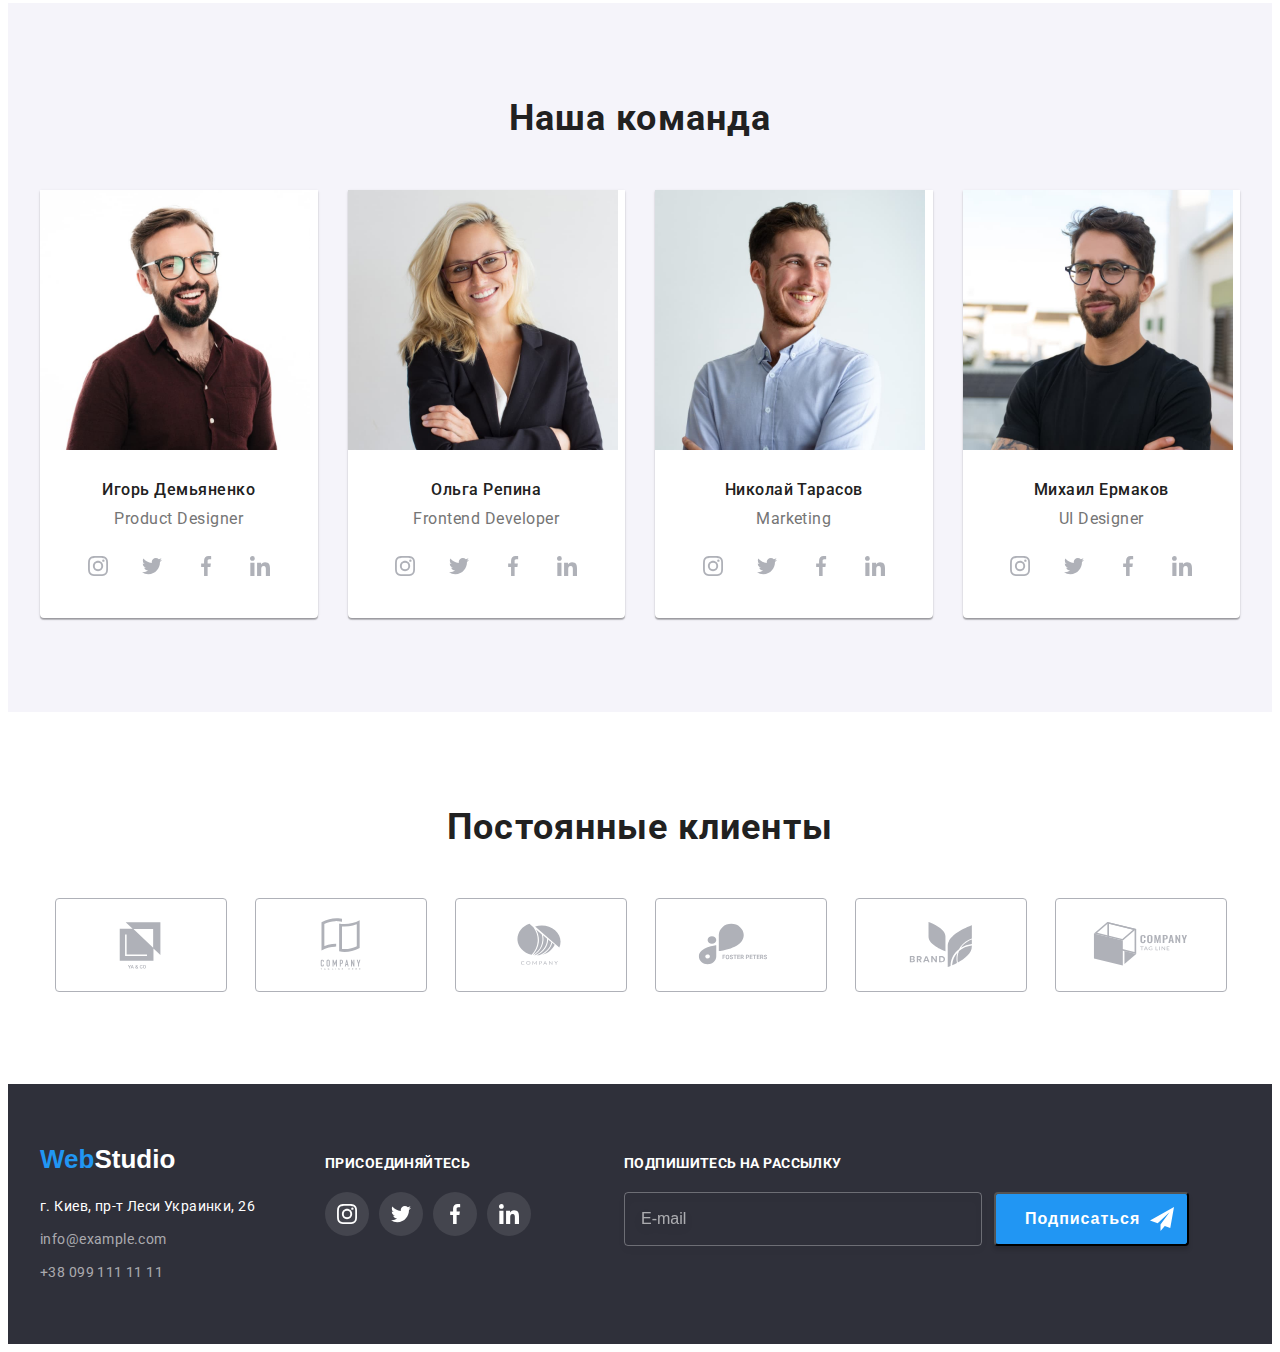
==== commit e09f7d4b: "Html" ====
--- a/index.html
+++ b/index.html
@@ -476,54 +476,54 @@
 		<!--Модальное окно-->
 		<div class="backdrop is-hidden" data-modal>
 			<div class="modal">
-				<button type="button" class="modal-close" data-modal-close>
-					<svg class="modal-close-icon" width="11" height="11">
+				<button type="button" class="btn-close" data-modal-close>
+					<svg class="btn-close__icon" width="11" height="11">
 						<use href="./images/icons.svg#vector"></use>
 					</svg>
 				</button>
-				<h2 class="modal-title">Оставьте свои данные, мы вам перезвоним</h2>
-
-		<form action="#" class="backdrop-form" autocomplete="on">
+				<h2 class="modal__title">Оставьте свои данные, мы вам перезвоним</h2>
+
+		<form action="#" autocomplete="on">
 			
-			<label for="user-name" class="modal-contacts-label">Имя</label>
+			<label for="user-name" class="modal__label">Имя</label>
 			<div class="modal-field">
-			<input type="text" name="name" id="user-name" class="modal-input" autofocus required/>
-			<svg class="modal-icon" width="18" height="18">
+			<input type="text" name="name" id="user-name" class="modal-field__input" autofocus required/>
+			<svg class="modal-field__icon" width="18" height="18">
 				<use href="./images/icons.svg#icon-person-black"></use>
 			</svg>
 			</div>
 			
 
 			
-				<label for="user-tel" class="modal-contacts-label">Телефон</label>
-				<div class="modal-field">
-					<input type="tel" name="tel" id="user-tel" class="modal-input" autofocus required/>
-					<svg class="modal-icon" width="18" height="18">
+				<label for="user-tel" class="modal__label">Телефон</label>
+				<div class="modal-field modal-field--indent">
+					<input type="tel" name="tel" id="user-tel" class="modal-field__input" autofocus required/>
+					<svg class="modal-field__icon" width="18" height="18">
 						<use href="./images/icons.svg#icon-phone-black"></use>
 					</svg>
 				</div>
 			
 
 			
-				<label for="user-email" class="modal-contacts-label">Почта</label>
+				<label for="user-email" class="modal__label">Почта</label>
 				<div class="modal-field">
-					<input type="email" name="email" id="user-email" class="modal-input" autofocus/>
-					<svg class="modal-icon" width="18" height="18">
+					<input type="email" name="email" id="user-email" class="modal-field__input" autofocus/>
+					<svg class="modal-field__icon" width="18" height="18">
 						<use href="./images/icons.svg#icon-email-black"></use>
 					</svg>
 					</div>
 				
 
-				<div class="modal-comments-container">
-				<label for="modal-comments" class="modal-comments-label">Комментарий</label>
-				<textarea name="comments" id="modal-comments" placeholder="Введите текст" class="modal-comments-text"></textarea>
+				<div class="modal-comments">
+				<label for="modal-comments" class="modal-comments__label">Комментарий</label>
+				<textarea name="comments" id="modal-comments" placeholder="Введите текст" class="modal-comments__text"></textarea>
 				</div>
 
 				
 					<input type="checkbox" name="subscribe" id="subscribe-on" checked class="subscribe-checkbox visually-hidden"/>
-					<label for="subscribe-on" class="modal-checkbox-text"><span class="modal-checkbox"><svg class="modal-checkbox-icon" width="16" height="15">
+					<label for="subscribe-on" class="subscribe-checkbox__text"><span class="subscribe-checkbox__checkbox"><svg class="subscribe-checkbox__icon" width="16" height="15">
 						<use href="./images/icons.svg#icon-checkbox"></use>
-					</svg></span> Соглашаюсь с рассылкой и принимаю<span class="checkbox-text-element">Условия договора</span></label>
+					</svg></span> Соглашаюсь с рассылкой и принимаю<span class="subscribe-checkbox__element">Условия договора</span></label>
 					
 
 				
--- a/css/main.min.css
+++ b/css/main.min.css
@@ -1,2 +1,2 @@
-:root{--hero-title-color: #ffffff;--second-title-color: #212121;--subtitle-color: #212121;--text-color: #757575;--buttons-color: #212121;--second-buttons-color: #ffffff}p,h1,h2,h3,h4,h5,h6,p{margin:0}ul{list-style:none;margin:0;padding:0}img{display:block}a{text-decoration:none;color:#212121}body{font-family:"Roboto", sans-serif;color:#212121}.container{width:1200px;padding-left:15px;padding-right:15px;margin:0 auto}.section{padding-bottom:94px;padding-top:94px}.logo{font-family:"Raleway", sans-serif;font-weight:700;font-size:26px;line-height:1.19;text-decoration:none;color:#2196f3}.logo--black{color:#212121}.logo--white{color:#ffffff}.header__logo{margin-right:93px;padding-top:24px;padding-bottom:24px}.footer__logo{display:block;margin-bottom:20px}.visually-hidden{position:absolute;white-space:nowrap;width:1px;height:1px;overflow:hidden;border:0;padding:0;clip:rect(0 0 0 0);clip-path:inset(50%);margin:-1px}.header{background:#ffffff;outline:1px solid #ececec}.header__container{display:flex;align-items:center;justify-content:space-between}.header__site-nav{display:flex;align-items:center}.header-nav{display:flex;align-items:center}.header-nav__item{font-weight:500;font-size:14px;line-height:1.14;letter-spacing:0.02em;color:#212121}.header-nav__item:not(:last-child){margin-right:50px}.header-nav__link{padding-top:32px;padding-bottom:32px;position:relative}.header-nav .nav-link--active{color:#2196f3}.nav-link--current::after{content:"";width:100%;height:4px;border-radius:2px;background-color:#2196f3;position:absolute;bottom:-1px;left:0}.header-contacts{display:flex;align-items:center}.header-contacts__item{font-weight:500;font-size:14px;line-height:1.14;letter-spacing:0.02em;color:#212121}.header-contacts__item:not(:last-child){margin-right:50px}.header-contacts__link{padding-top:32px;padding-bottom:32px;color:#757575;display:flex;align-items:center;transition:color 250ms cubic-bezier(0.4, 0, 0.2, 1)}.header-contacts__link:hover,.header-contacts__link:focus{color:#2196f3}.header-contacts__icons{fill:currentColor;margin-right:10px}.hero{padding-top:200px;padding-bottom:200px;text-align:center;background-image:linear-gradient(rgba(47,48,58,0.4), rgba(47,48,58,0.4)),url("../images/hero.jpg");background-position:center;background-size:cover;background-repeat:no-repeat;max-width:1600px}.hero--indent{margin:0 auto}.hero__container{display:flex;flex-direction:column;align-items:center}.hero__title{color:var(--hero-title-color);font-weight:900;font-size:44px;line-height:1.36;letter-spacing:0.06em;text-transform:uppercase;width:696px;text-align:center;margin-bottom:30px;margin-left:auto;margin-right:auto}.hero__button{font-family:inherit;font-weight:700;font-size:16px;line-height:1.87;align-items:center;letter-spacing:0.06em;cursor:pointer;border:none;padding:10px 32px;background-color:#2196f3;color:var(--second-buttons-color);border-radius:4px;transition:background-color 250ms cubic-bezier(0.4, 0, 0.2, 1)}.hero__button:hover{background-color:#188ce8}.features{background:#ffffff}.features-list{display:flex}.features-list__item:not(:last-child){margin-right:30px}.features-list__icon{width:270px;height:120px;background-color:#f5f4fa;border-radius:4px;display:flex;justify-content:center;align-items:center;margin-bottom:30px}.features-list__subtitle{font-weight:700;font-size:14px;line-height:1.14;letter-spacing:0.03em;text-transform:uppercase;color:var(--subtitle-color);margin-bottom:10px}.features-list__text{font-size:14px;line-height:1.71;letter-spacing:0.03em;color:var(--text-color)}.about{background:#ffffff;margin-bottom:94px}.about__title{font-weight:700;font-size:36px;line-height:1.17;text-align:center;letter-spacing:0.03em;color:var(--second-title-color);margin-bottom:50px}.about-list{display:flex}.about-list__item{flex-basis:calc((100% - 60px) / 3)}.about-list__item:not(:last-child){margin-right:30px}.about-list__content{position:relative}.about-list__text{position:absolute;width:100%;height:70px;bottom:0;left:0;background-color:rgba(47,48,58,0.8);font-weight:700;font-size:14px;line-height:1.14;text-align:center;letter-spacing:0.03em;text-transform:uppercase;color:#ffffff;padding-top:27px;padding-bottom:27px}.team{background:#f5f4fa}.team__title{font-weight:700;font-size:36px;line-height:1.17;text-align:center;letter-spacing:0.03em;color:var(--second-title-color);margin-bottom:50px}.team-list{display:flex}.team-list__item{flex-basis:calc((100% - 90px) / 4);margin-right:30px;background:#ffffff;box-shadow:0px 1px 3px rgba(0,0,0,0.12),0px 1px 1px rgba(0,0,0,0.14),0px 2px 1px rgba(0,0,0,0.2);border-radius:0px 0px 4px 4px}.team-list__item:last-child{margin-right:0px}.team-list__subtitle{font-weight:500;font-size:16px;line-height:1.19;text-align:center;letter-spacing:0.03em;color:var(--subtitle-color);margin-top:30px;margin-bottom:10px}.team-list__text{font-size:16px;line-height:1.19;text-align:center;letter-spacing:0.03em;color:var(--text-color);margin-bottom:16px}.clients{background:#ffffff}.clients__title{font-weight:700;font-size:36px;line-height:1.17;text-align:center;letter-spacing:0.03em;color:var(--second-title-color);margin-bottom:50px}.clients-list{display:flex;justify-content:center;align-items:center}.clients-list__item{width:170px;height:92px}.clients-list__item:not(:last-child){margin-right:30px}.clients-list__link{width:100%;height:100%;border-radius:4px;color:#afb1b8;display:flex;justify-content:center;align-items:center;border:1px solid #afb1b8;transition:color 250ms cubic-bezier(0.4, 0, 0.2, 1),border-color 250ms cubic-bezier(0.4, 0, 0.2, 1)}.clients-list__link:focus,.clients-list__link:hover{color:#2196f3;border-color:#2196f3}.clients-list__icon{fill:currentColor}.footer{background:#2f303a;padding-bottom:60px;padding-top:60px}.footer__container{display:flex}.footer-contacts__item:not(:last-child){margin-bottom:9px}.footer-contacts__link{font-style:normal;font-size:14px;line-height:1.71;letter-spacing:0.03em;color:rgba(255,255,255,0.6);transition:color 250ms cubic-bezier(0.4, 0, 0.2, 1)}.footer-contacts__link:hover,.footer-contacts__link:focus{color:#2196f3}.address--white{color:#ffffff}.footer-join{padding-top:12px;padding-bottom:40px;padding-left:70px}.footer-join__title{font-weight:700;font-size:14px;line-height:1.14;letter-spacing:0.03em;text-transform:uppercase;color:#ffffff;margin-bottom:20px}.footer-subscribe{padding-left:93px;padding-top:12px;width:570px}.footer-subscribe__title{font-weight:700;font-size:14px;line-height:1.14;color:#ffffff;letter-spacing:0.03em;text-transform:uppercase;margin-bottom:20px}.subscribe-form{display:flex}.subscribe-form__mail{width:358px;padding-top:15px;padding-bottom:15px;padding-left:16px;margin-right:12px;background:transparent;border:1px solid rgba(255,255,255,0.3);box-sizing:border-box;filter:drop-shadow(0px 4px 4px rgba(0,0,0,0.15));border-radius:4px;font-size:16px;line-height:1.25;color:rgba(255,255,255,0.6)}.subscribe-form__mail::placeholder{font-size:16px;line-height:1.25;color:rgba(255,255,255,0.6)}.subscribe-form__mail:focus{outline:transparent}.subscribe-btn{padding:10px 13px 10px 29px;background:#2196f3;box-shadow:0px 4px 4px rgba(0,0,0,0.15);border-radius:4px;display:flex;align-items:center}.subscribe-btn__text{font-weight:700;font-size:16px;line-height:1.87;text-align:center;letter-spacing:0.06em;color:#ffffff}.subscribe-btn__icon{margin-left:10px;fill:#ffffff}.menu-section{color:#e5e5e5;padding-top:94px;padding-bottom:50px}.menu-list{display:flex;justify-content:center}.menu-item:not(:last-child){margin-right:8px}.menu-item{transition:box-shadow 250ms cubic-bezier(0.4, 0, 0.2, 1),order-radius 250ms cubic-bezier(0.4, 0, 0.2, 1)}.menu-item:focus,.menu-item:hover{box-shadow:0px 3px 1px rgba(0,0,0,0.1),0px 1px 2px rgba(0,0,0,0.08),0px 2px 2px rgba(0,0,0,0.12);border-radius:4px}.menu-button{font-family:inherit;font-weight:500;font-size:16px;line-height:1.62;text-align:center;letter-spacing:0.03em;background:#f5f4fa;color:var(--buttons-color);border:none;border-radius:4px;cursor:pointer;padding:6px 22px;transition:color 250ms cubic-bezier(0.4, 0, 0.2, 1),background-color 250ms cubic-bezier(0.4, 0, 0.2, 1)}.menu-button:focus,.menu-button:hover{background-color:#2196f3;color:#ffffff}.projects-section{padding-bottom:94px}.projects-list{display:flex;flex-wrap:wrap}.img-projects{display:block;max-width:100%;height:auto}.projects-item{flex-basis:calc((100% - 60px) / 3);margin-bottom:30px;margin-right:30px;outline:1px solid #eeeeee;transition:box-shadow 250ms cubic-bezier(0.4, 0, 0.2, 1)}.projects-item:nth-child(3n){margin-right:0px}.projects-item:nth-last-child(-n+3){margin-bottom:0px}.projects-link{cursor:pointer}.projects-item:hover,.projects-item:focus{box-shadow:1px 4px 6px 0px rgba(0,0,0,0.16),0px 4px 4px 0px rgba(0,0,0,0.06)}.projects-item:hover .projects-hover-text{transform:translateY(0%)}.img-projects-container{position:relative;overflow:hidden}.projects-hover-text{position:absolute;width:100%;height:100%;bottom:0;left:0;transform:translateY(100%);transition:transform 250ms cubic-bezier(0.4, 0, 0.2, 1);overflow:auto;font-size:18px;line-height:1.55;letter-spacing:0.03em;color:#ffffff;background-color:rgba(33,150,243,0.9);padding:63px 24px}.projects-content{padding:20px 24px;width:370px;background:#ffffff}.projects-subtitle{font-weight:700;font-size:18px;line-height:2;letter-spacing:0.06em;color:var(--subtitle-color);margin-bottom:4px}.projects-text{font-size:16px;line-height:1.87;letter-spacing:0.03em;color:var(--text-color)}.backdrop{width:100vw;height:100vh;background-color:rgba(0,0,0,0.2);position:fixed;top:0;left:0;transition:visibility 250ms cubic-bezier(0.4, 0, 0.2, 1),opacity 250ms cubic-bezier(0.4, 0, 0.2, 1)}.is-hidden{visibility:hidden;opacity:0;pointer-events:none}.backdrop.is-hidden .modal{transform:scale(0.5) rotateX(-60deg);background-color:#fff}.modal{width:528px;min-height:581px;padding:40px;background-color:#ffffff;border-radius:4px;box-shadow:0px 2px 1px 0px rgba(0,0,0,0.2),0px 1px 1px 0px rgba(0,0,0,0.14),0px 1px 3px 0px rgba(0,0,0,0.12);position:absolute;top:50%;left:50%;transform:scale(1) rotateX(0) translate(-50%, -50%);transition-property:background-color}.modal-close{position:absolute;top:8px;right:8px;width:30px;height:30px;background-color:#fff;color:#000000;border-radius:50%;border:1px solid rgba(0,0,0,0.1);display:flex;align-items:center;justify-content:center;transition:color 250ms cubic-bezier(0.4, 0, 0.2, 1),opacity 250ms cubic-bezier(0.4, 0, 0.2, 1);cursor:pointer}.modal-close-icon{fill:currentColor}.modal-close:focus,.modal-close:hover{color:#2196f3}.modal-title{font-weight:700;font-size:20px;line-height:1.15;text-align:center;letter-spacing:0.03em;color:var(--second-title-color);margin-bottom:12px}.modal-contacts-label,.modal-comments-label{font-weight:400;font-size:12px;line-height:1.17;letter-spacing:0.01em;color:#757575;margin-bottom:4px}.modal-field{position:relative;margin-bottom:10px}.modal-input{display:block;width:100%;height:40px;padding-left:42px;border:1px solid rgba(33,33,33,0.2);box-sizing:border-box;border-radius:4px;font-size:14px;line-height:1.14;letter-spacing:0.01em;transition:border 250ms cubic-bezier(0.4, 0, 0.2, 1);outline:transparent}.modal-input:focus,.modal-comments-text:focus{border:1px solid #2196f3}.modal-input:focus+.modal-icon{fill:#2196f3}.modal-icon{position:absolute;top:50%;transform:translateY(-50%);left:14px;transition:fill 250ms cubic-bezier(0.4, 0, 0.2, 1)}.modal-comments-text{display:block;resize:none;width:100%;height:120px;outline:transparent;border:1px solid rgba(33,33,33,0.2);border-radius:4px;transition:border 250ms cubic-bezier(0.4, 0, 0.2, 1);font-size:12px;line-height:1.16;letter-spacing:0.01em;padding:12px 16px;margin-bottom:20px}.modal-comments-text::placeholder{font-size:12px;line-height:1.16;letter-spacing:0.01em;color:rgba(117,117,117,0.5)}.modal-checkbox-text{font-size:14px;line-height:1.71;letter-spacing:0.03em;color:#757575;margin-bottom:30px;display:flex;justify-content:space-evenly;align-items:center}.modal-checkbox{content:"";width:16px;height:15px;border:2px solid #212121;border-radius:2px;display:flex;align-items:center}.modal-checkbox-icon{fill:transparent}.subscribe-checkbox:checked+.modal-checkbox-text .modal-checkbox{background:#188ce8;border:none}.subscribe-checkbox:checked+.modal-checkbox-text .modal-checkbox-icon{fill:#ffffff}.checkbox-text-element{color:#2196f3;position:relative}.checkbox-text-element::after{content:"";width:100%;height:1px;background-color:#2196f3;position:absolute;bottom:5px;left:0}.modal-btn{font-weight:bold;font-size:16px;line-height:1.87;text-align:center;align-items:center;letter-spacing:0.06em;background-color:#2196f3;color:var(--second-buttons-color);box-shadow:0px 4px 4px rgba(0,0,0,0.15);border-radius:4px;border:transparent;cursor:pointer;padding:10px 55px;display:block;margin:0px auto}.social-list{display:flex;justify-content:center}.social-list--indent{margin-bottom:30px}.social-list__item{width:44px;height:44px}.social-list__item:not(:last-child){margin-right:10px}.social-list__link{width:100%;height:100%;border-radius:50%;display:flex;justify-content:center;align-items:center;background:transparent;color:#afb1b8;transition:color 250ms cubic-bezier(0.4, 0, 0.2, 1),background-color 250ms cubic-bezier(0.4, 0, 0.2, 1)}.social-list__link:hover{color:#ffffff;background-color:#2196f3}.social-list__icon{fill:currentColor}.social-footer--dark{background:rgba(255,255,255,0.1);color:#ffffff}.social-footer__icon{fill:currentColor}
+:root{--hero-title-color: #ffffff;--second-title-color: #212121;--subtitle-color: #212121;--text-color: #757575;--second-text-color: #212121;--buttons-color: #212121;--second-buttons-color: #ffffff}p,h1,h2,h3,h4,h5,h6,p{margin:0}ul{list-style:none;margin:0;padding:0}img{display:block}a{text-decoration:none;color:#212121}body{font-family:"Roboto", sans-serif;color:#212121}.container{width:1200px;padding-left:15px;padding-right:15px;margin:0 auto}.section{padding-bottom:94px;padding-top:94px}.logo{font-family:"Raleway", sans-serif;font-weight:700;font-size:26px;line-height:1.19;text-decoration:none;color:#2196f3}.logo--black{color:#212121}.logo--white{color:#ffffff}.header__logo{margin-right:93px;padding-top:24px;padding-bottom:24px}.footer__logo{display:block;margin-bottom:20px}.visually-hidden{position:absolute;white-space:nowrap;width:1px;height:1px;overflow:hidden;border:0;padding:0;clip:rect(0 0 0 0);clip-path:inset(50%);margin:-1px}.header{background:#ffffff;outline:1px solid #ececec}.header__container{display:flex;align-items:center;justify-content:space-between}.header__site-nav{display:flex;align-items:center}.header-nav{display:flex;align-items:center}.header-nav__item{font-weight:700;font-size:14px;line-height:1.14;letter-spacing:.02em}.header-nav__item:not(:last-child){margin-right:50px}.header-nav__link{position:relative;color:var(--second-text-color);padding-top:32px;padding-bottom:32px}.nav-link--active{color:#2196f3}.nav-link--current::after{content:"";width:100%;height:4px;border-radius:2px;background-color:#2196f3;position:absolute;bottom:-1px;left:0}.header-contacts{display:flex;align-items:center}.header-contacts__item{font-weight:500;font-size:14px;line-height:1.14;letter-spacing:.02em}.header-contacts__item:not(:last-child){margin-right:50px}.header-contacts__link{padding-top:32px;padding-bottom:32px;color:var(--text-color);display:flex;align-items:center;transition:color 250ms cubic-bezier(0.4, 0, 0.2, 1)}.header-contacts__link:hover,.header-contacts__link:focus{color:#2196f3}.header-contacts__icons{fill:currentColor;margin-right:10px}.hero{padding-top:200px;padding-bottom:200px;text-align:center;background-image:linear-gradient(rgba(47,48,58,0.4), rgba(47,48,58,0.4)),url("../images/hero.jpg");background-position:center;background-size:cover;background-repeat:no-repeat;max-width:1600px}.hero--indent{margin:0 auto}.hero__container{display:flex;flex-direction:column;align-items:center}.hero__title{color:var(--hero-title-color);font-weight:900;font-size:44px;line-height:1.36;letter-spacing:0.06em;text-transform:uppercase;width:696px;text-align:center;margin-bottom:30px;margin-left:auto;margin-right:auto}.hero__button{font-family:inherit;font-weight:700;font-size:16px;line-height:1.87;align-items:center;letter-spacing:0.06em;cursor:pointer;border:none;padding:10px 32px;background-color:#2196f3;color:var(--second-buttons-color);border-radius:4px;transition:background-color 250ms cubic-bezier(0.4, 0, 0.2, 1)}.hero__button:hover{background-color:#188ce8}.features{background:#ffffff}.features-list{display:flex}.features-list__item:not(:last-child){margin-right:30px}.features-list__icon{width:270px;height:120px;background-color:#f5f4fa;border-radius:4px;display:flex;justify-content:center;align-items:center;margin-bottom:30px}.features-list__subtitle{font-weight:700;font-size:14px;line-height:1.14;letter-spacing:0.03em;text-transform:uppercase;color:var(--subtitle-color);margin-bottom:10px}.features-list__text{font-size:14px;line-height:1.71;letter-spacing:0.03em;color:var(--text-color)}.about{background:#ffffff;margin-bottom:94px}.about__title{font-weight:700;font-size:36px;line-height:1.17;text-align:center;letter-spacing:0.03em;color:var(--second-title-color);margin-bottom:50px}.about-list{display:flex}.about-list__item{flex-basis:calc((100% - 60px) / 3)}.about-list__item:not(:last-child){margin-right:30px}.about-list__content{position:relative}.about-list__text{position:absolute;width:100%;height:70px;bottom:0;left:0;background-color:rgba(47,48,58,0.8);font-weight:700;font-size:14px;line-height:1.14;text-align:center;letter-spacing:0.03em;text-transform:uppercase;color:#ffffff;padding-top:27px;padding-bottom:27px}.team{background:#f5f4fa}.team__title{font-weight:700;font-size:36px;line-height:1.17;text-align:center;letter-spacing:0.03em;color:var(--second-title-color);margin-bottom:50px}.team-list{display:flex}.team-list__item{flex-basis:calc((100% - 90px) / 4);margin-right:30px;background:#ffffff;box-shadow:0px 1px 3px rgba(0,0,0,0.12),0px 1px 1px rgba(0,0,0,0.14),0px 2px 1px rgba(0,0,0,0.2);border-radius:0px 0px 4px 4px}.team-list__item:last-child{margin-right:0px}.team-list__subtitle{font-weight:500;font-size:16px;line-height:1.19;text-align:center;letter-spacing:0.03em;color:var(--subtitle-color);margin-top:30px;margin-bottom:10px}.team-list__text{font-size:16px;line-height:1.19;text-align:center;letter-spacing:0.03em;color:var(--text-color);margin-bottom:16px}.clients{background:#ffffff}.clients__title{font-weight:700;font-size:36px;line-height:1.17;text-align:center;letter-spacing:0.03em;color:var(--second-title-color);margin-bottom:50px}.clients-list{display:flex;justify-content:center;align-items:center}.clients-list__item{width:170px;height:92px}.clients-list__item:not(:last-child){margin-right:30px}.clients-list__link{width:100%;height:100%;border-radius:4px;color:#afb1b8;display:flex;justify-content:center;align-items:center;border:1px solid #afb1b8;transition:color 250ms cubic-bezier(0.4, 0, 0.2, 1),border-color 250ms cubic-bezier(0.4, 0, 0.2, 1)}.clients-list__link:focus,.clients-list__link:hover{color:#2196f3;border-color:#2196f3}.clients-list__icon{fill:currentColor}.footer{background:#2f303a;padding-bottom:60px;padding-top:60px}.footer__container{display:flex}.footer-contacts__item:not(:last-child){margin-bottom:9px}.footer-contacts__link{font-style:normal;font-size:14px;line-height:1.71;letter-spacing:0.03em;color:rgba(255,255,255,0.6);transition:color 250ms cubic-bezier(0.4, 0, 0.2, 1)}.footer-contacts__link:hover,.footer-contacts__link:focus{color:#2196f3}.address--white{color:#ffffff}.footer-join{padding-top:12px;padding-bottom:40px;padding-left:70px}.footer-join__title{font-weight:700;font-size:14px;line-height:1.14;letter-spacing:0.03em;text-transform:uppercase;color:#ffffff;margin-bottom:20px}.footer-subscribe{padding-left:93px;padding-top:12px;width:570px}.footer-subscribe__title{font-weight:700;font-size:14px;line-height:1.14;color:#ffffff;letter-spacing:0.03em;text-transform:uppercase;margin-bottom:20px}.subscribe-form{display:flex}.subscribe-form__mail{width:358px;padding-top:15px;padding-bottom:15px;padding-left:16px;margin-right:12px;background:transparent;border:1px solid rgba(255,255,255,0.3);box-sizing:border-box;filter:drop-shadow(0px 4px 4px rgba(0,0,0,0.15));border-radius:4px;font-size:16px;line-height:1.25;color:rgba(255,255,255,0.6)}.subscribe-form__mail::placeholder{font-size:16px;line-height:1.25;color:rgba(255,255,255,0.6)}.subscribe-form__mail:focus{outline:transparent}.subscribe-btn{padding:10px 13px 10px 29px;background:#2196f3;box-shadow:0px 4px 4px rgba(0,0,0,0.15);border-radius:4px;display:flex;align-items:center}.subscribe-btn__text{font-weight:700;font-size:16px;line-height:1.87;text-align:center;letter-spacing:0.06em;color:#ffffff}.subscribe-btn__icon{margin-left:10px;fill:#ffffff}.menu-section{color:#e5e5e5;padding-top:94px;padding-bottom:50px}.portfolio-menu{display:flex;justify-content:center}.portfolio-menu__item{transition:box-shadow 250ms cubic-bezier(0.4, 0, 0.2, 1),order-radius 250ms cubic-bezier(0.4, 0, 0.2, 1)}.portfolio-menu__item:not(:last-child){margin-right:8px}.portfolio-menu__item:focus,.portfolio-menu__item:hover{box-shadow:0px 3px 1px rgba(0,0,0,0.1),0px 1px 2px rgba(0,0,0,0.08),0px 2px 2px rgba(0,0,0,0.12);border-radius:4px}.portfolio-menu__button{font-family:inherit;font-weight:500;font-size:16px;line-height:1.62;text-align:center;letter-spacing:0.03em;background:#f5f4fa;color:var(--buttons-color);border:none;border-radius:4px;cursor:pointer;padding:6px 22px;transition:color 250ms cubic-bezier(0.4, 0, 0.2, 1),background-color 250ms cubic-bezier(0.4, 0, 0.2, 1)}.portfolio-menu__button:focus,.portfolio-menu__button:hover{background-color:#2196f3;color:#ffffff}.projects-section{padding-bottom:94px}.projects-list{display:flex;flex-wrap:wrap}.projects-list__item{flex-basis:calc((100% - 60px) / 3);margin-bottom:30px;margin-right:30px;outline:1px solid #eeeeee;transition:box-shadow 250ms cubic-bezier(0.4, 0, 0.2, 1)}.projects-list__item:nth-child(3n){margin-right:0px}.projects-list__item:nth-last-child(-n+3){margin-bottom:0px}.projects-list__item:hover,.projects-list__item:focus{box-shadow:1px 4px 6px 0px rgba(0,0,0,0.16),0px 4px 4px 0px rgba(0,0,0,0.06)}.projects-list__link{cursor:pointer}.projects-img{position:relative;overflow:hidden}.projects-img__img{display:block;max-width:100%;height:auto}.projects-img__hover{position:absolute;width:100%;height:100%;bottom:0;left:0;transform:translateY(100%);transition:transform 250ms cubic-bezier(0.4, 0, 0.2, 1);overflow:auto;font-size:18px;line-height:1.55;letter-spacing:0.03em;color:#ffffff;background-color:rgba(33,150,243,0.9);padding:63px 24px}.projects-list__item:hover .projects-img__hover{transform:translateY(0%)}.projects-content{padding:20px 24px;width:370px;background:#ffffff}.projects-content__subtitle{font-weight:700;font-size:18px;line-height:2;letter-spacing:0.06em;color:var(--subtitle-color);margin-bottom:4px}.projects-content__text{font-size:16px;line-height:1.87;letter-spacing:0.03em;color:var(--text-color)}.backdrop{width:100vw;height:100vh;background-color:rgba(0,0,0,0.2);position:fixed;top:0;left:0;transition:visibility 250ms cubic-bezier(0.4, 0, 0.2, 1),opacity 250ms cubic-bezier(0.4, 0, 0.2, 1)}.is-hidden{visibility:hidden;opacity:0;pointer-events:none}.backdrop.is-hidden .modal{transform:scale(0.5) rotateX(-60deg);background-color:#fff}.modal{width:528px;min-height:581px;padding:40px;background-color:#ffffff;border-radius:4px;box-shadow:0px 2px 1px 0px rgba(0,0,0,0.2),0px 1px 1px 0px rgba(0,0,0,0.14),0px 1px 3px 0px rgba(0,0,0,0.12);position:absolute;top:50%;left:50%;transform:scale(1) rotateX(0) translate(-50%, -50%);transition-property:background-color}.modal__title{font-weight:700;font-size:20px;line-height:1.15;text-align:center;letter-spacing:0.03em;color:var(--second-title-color);margin-bottom:12px}.modal__label{font-weight:400;font-size:12px;line-height:1.17;letter-spacing:0.01em;color:#757575;margin-bottom:4px}.btn-close{position:absolute;top:8px;right:8px;width:30px;height:30px;background-color:#fff;color:#000000;border-radius:50%;border:1px solid rgba(0,0,0,0.1);display:flex;align-items:center;justify-content:center;transition:color 250ms cubic-bezier(0.4, 0, 0.2, 1),opacity 250ms cubic-bezier(0.4, 0, 0.2, 1);cursor:pointer}.btn-close:focus,.btn-close:hover{color:#2196f3}.btn-close__icon{fill:currentColor}.modal-field{position:relative;margin-bottom:10px}.modal-field__input{display:block;width:100%;height:40px;padding-left:42px;border:1px solid rgba(33,33,33,0.2);box-sizing:border-box;border-radius:4px;font-size:14px;line-height:1.14;letter-spacing:0.01em;transition:border 250ms cubic-bezier(0.4, 0, 0.2, 1);outline:transparent}.modal-field__input:focus{border:1px solid #2196f3}.modal-field__input:focus+.modal-icon{fill:#2196f3}.modal-field__icon{position:absolute;top:50%;transform:translateY(-50%);left:14px;transition:fill 250ms cubic-bezier(0.4, 0, 0.2, 1)}.modal-comments__label{font-weight:400;font-size:12px;line-height:1.17;letter-spacing:0.01em;color:#757575;margin-bottom:4px}.modal-comments__text{display:block;resize:none;width:100%;height:120px;outline:transparent;border:1px solid rgba(33,33,33,0.2);border-radius:4px;transition:border 250ms cubic-bezier(0.4, 0, 0.2, 1);font-size:12px;line-height:1.16;letter-spacing:0.01em;padding:12px 16px;margin-bottom:20px}.modal-comments__text::placeholder{font-size:12px;line-height:1.16;letter-spacing:0.01em;color:rgba(117,117,117,0.5)}.modal-comments__text:focus{border:1px solid #2196f3}.subscribe-checkbox__text{font-size:14px;line-height:1.71;letter-spacing:0.03em;color:#757575;margin-bottom:30px;display:flex;justify-content:space-evenly;align-items:center}.subscribe-checkbox__checkbox{content:"";width:16px;height:15px;border:2px solid #212121;border-radius:2px;display:flex;align-items:center}.subscribe-checkbox__icon{fill:transparent}.subscribe-checkbox:checked+.subscribe-checkbox__text .subscribe-checkbox__checkbox{background:#188ce8;border:none}.subscribe-checkbox:checked+.subscribe-checkbox__text .subscribe-checkbox__icon{fill:#ffffff}.subscribe-checkbox__element{color:#2196f3;position:relative}.subscribe-checkbox__element::after{content:"";width:100%;height:1px;background-color:#2196f3;position:absolute;bottom:5px;left:0}.modal-btn{font-weight:700;font-size:16px;line-height:1.87;text-align:center;align-items:center;letter-spacing:0.06em;background-color:#2196f3;color:var(--second-buttons-color);box-shadow:0px 4px 4px rgba(0,0,0,0.15);border-radius:4px;border:transparent;cursor:pointer;padding:10px 55px;display:block;margin:0px auto}.social-list{display:flex;justify-content:center}.social-list--indent{margin-bottom:30px}.social-list__item{width:44px;height:44px}.social-list__item:not(:last-child){margin-right:10px}.social-list__link{width:100%;height:100%;border-radius:50%;display:flex;justify-content:center;align-items:center;background:transparent;color:#afb1b8;transition:color 250ms cubic-bezier(0.4, 0, 0.2, 1),background-color 250ms cubic-bezier(0.4, 0, 0.2, 1)}.social-list__link:hover{color:#ffffff;background-color:#2196f3}.social-list__icon{fill:currentColor}.social-footer--dark{background:rgba(255,255,255,0.1);color:#ffffff}.social-footer__icon{fill:currentColor}
 /*# sourceMappingURL=main.min.css.map */